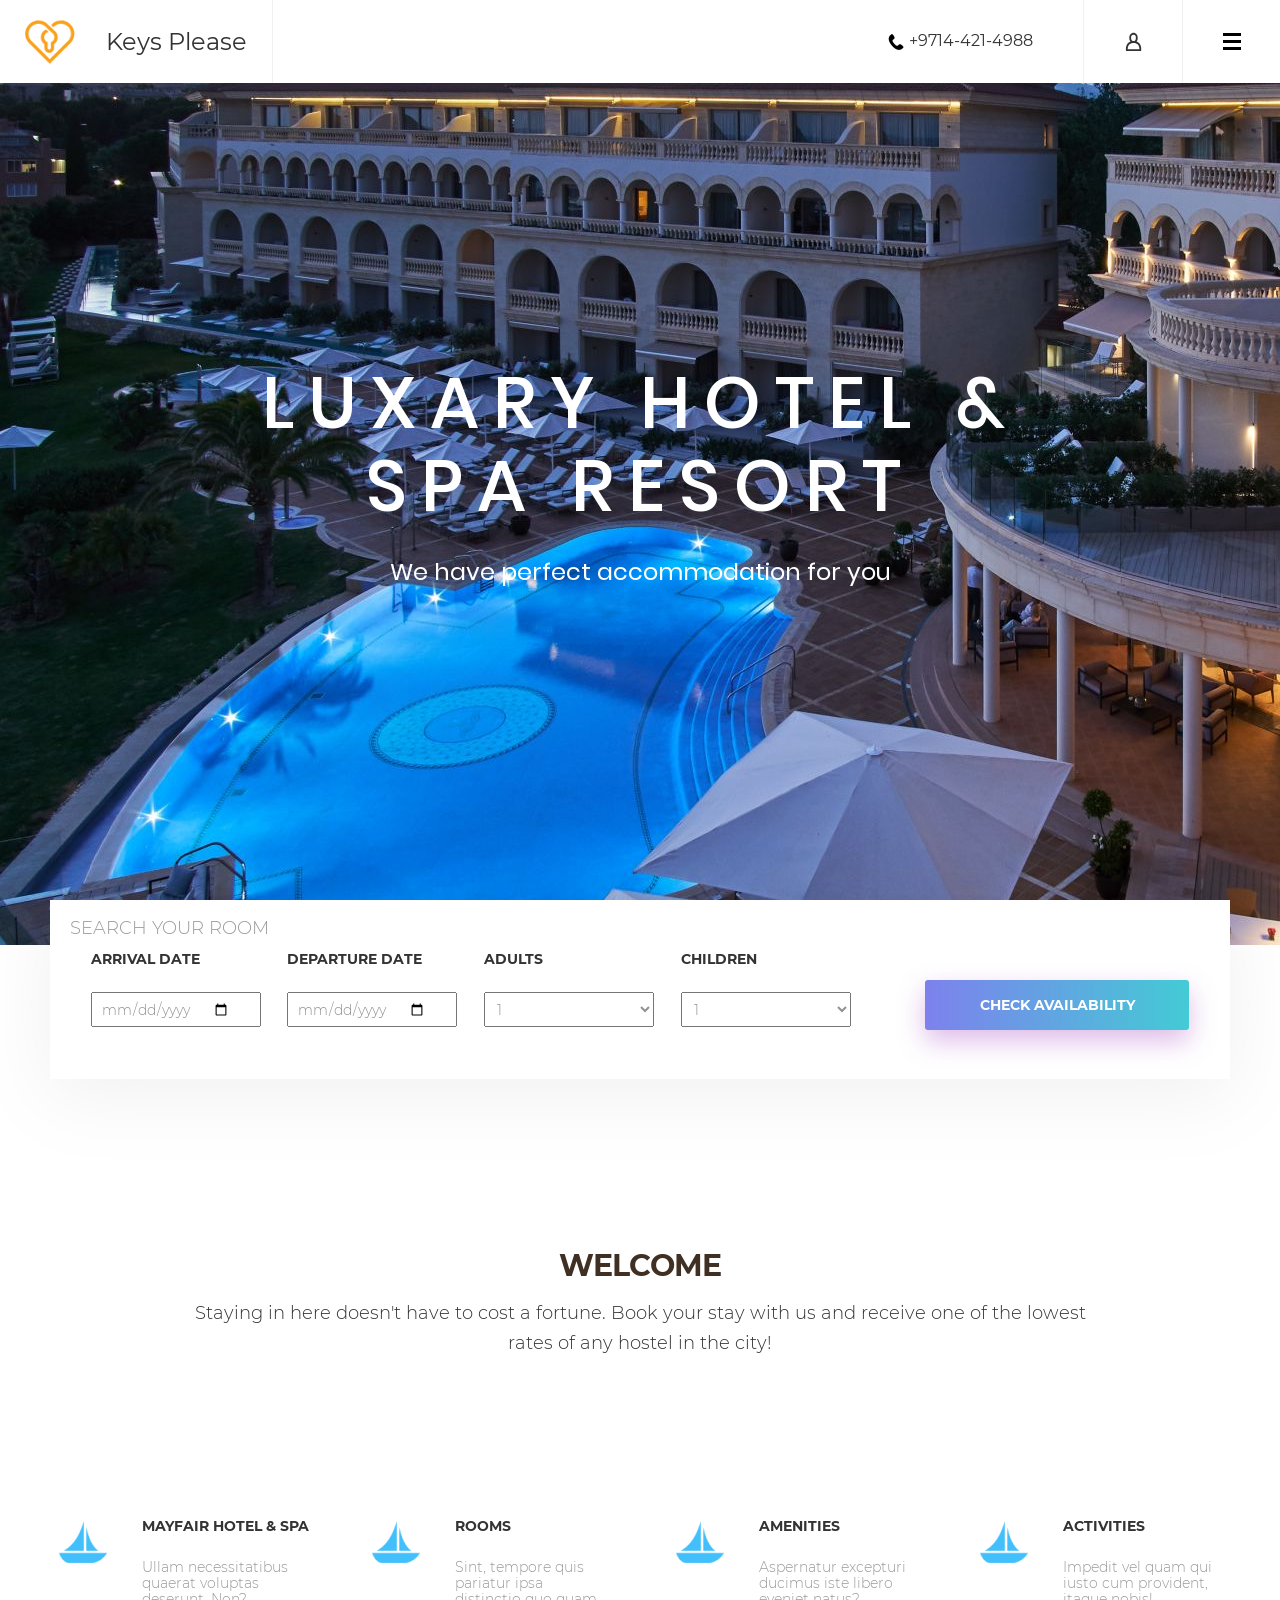
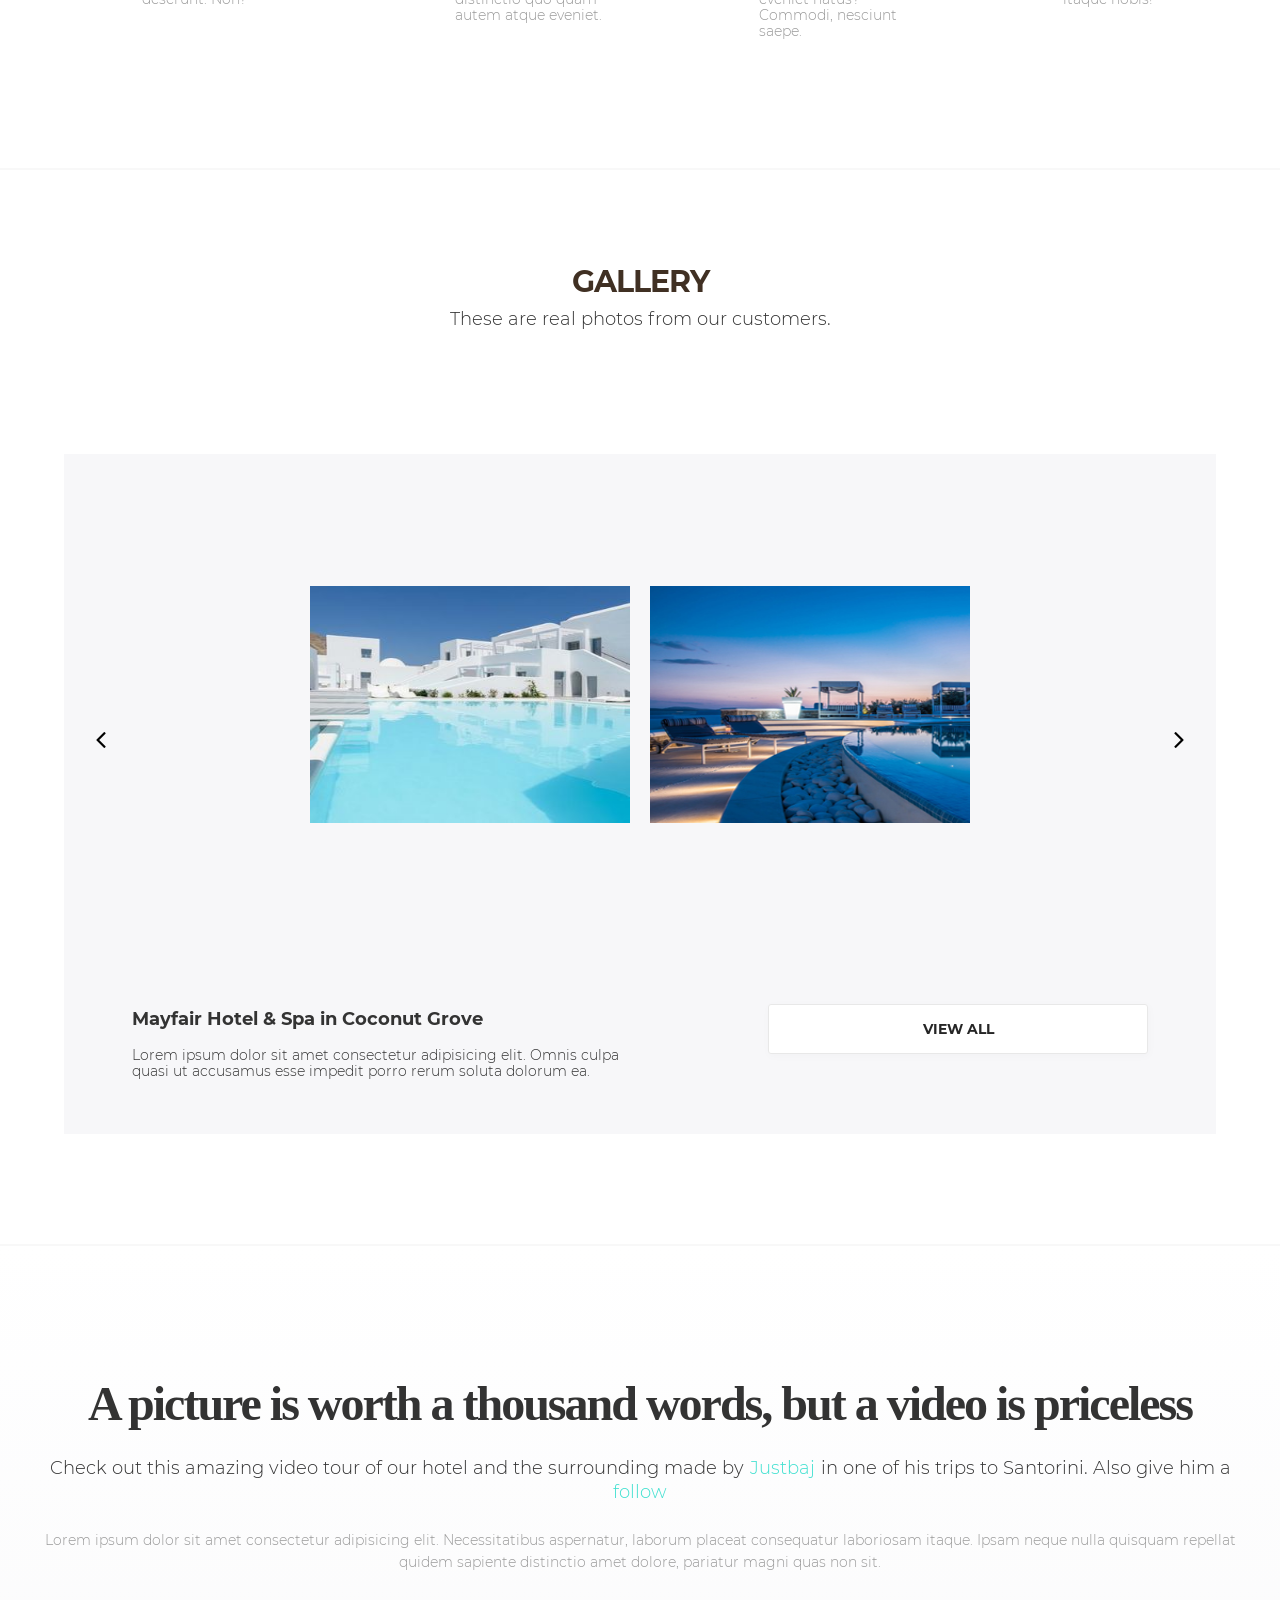
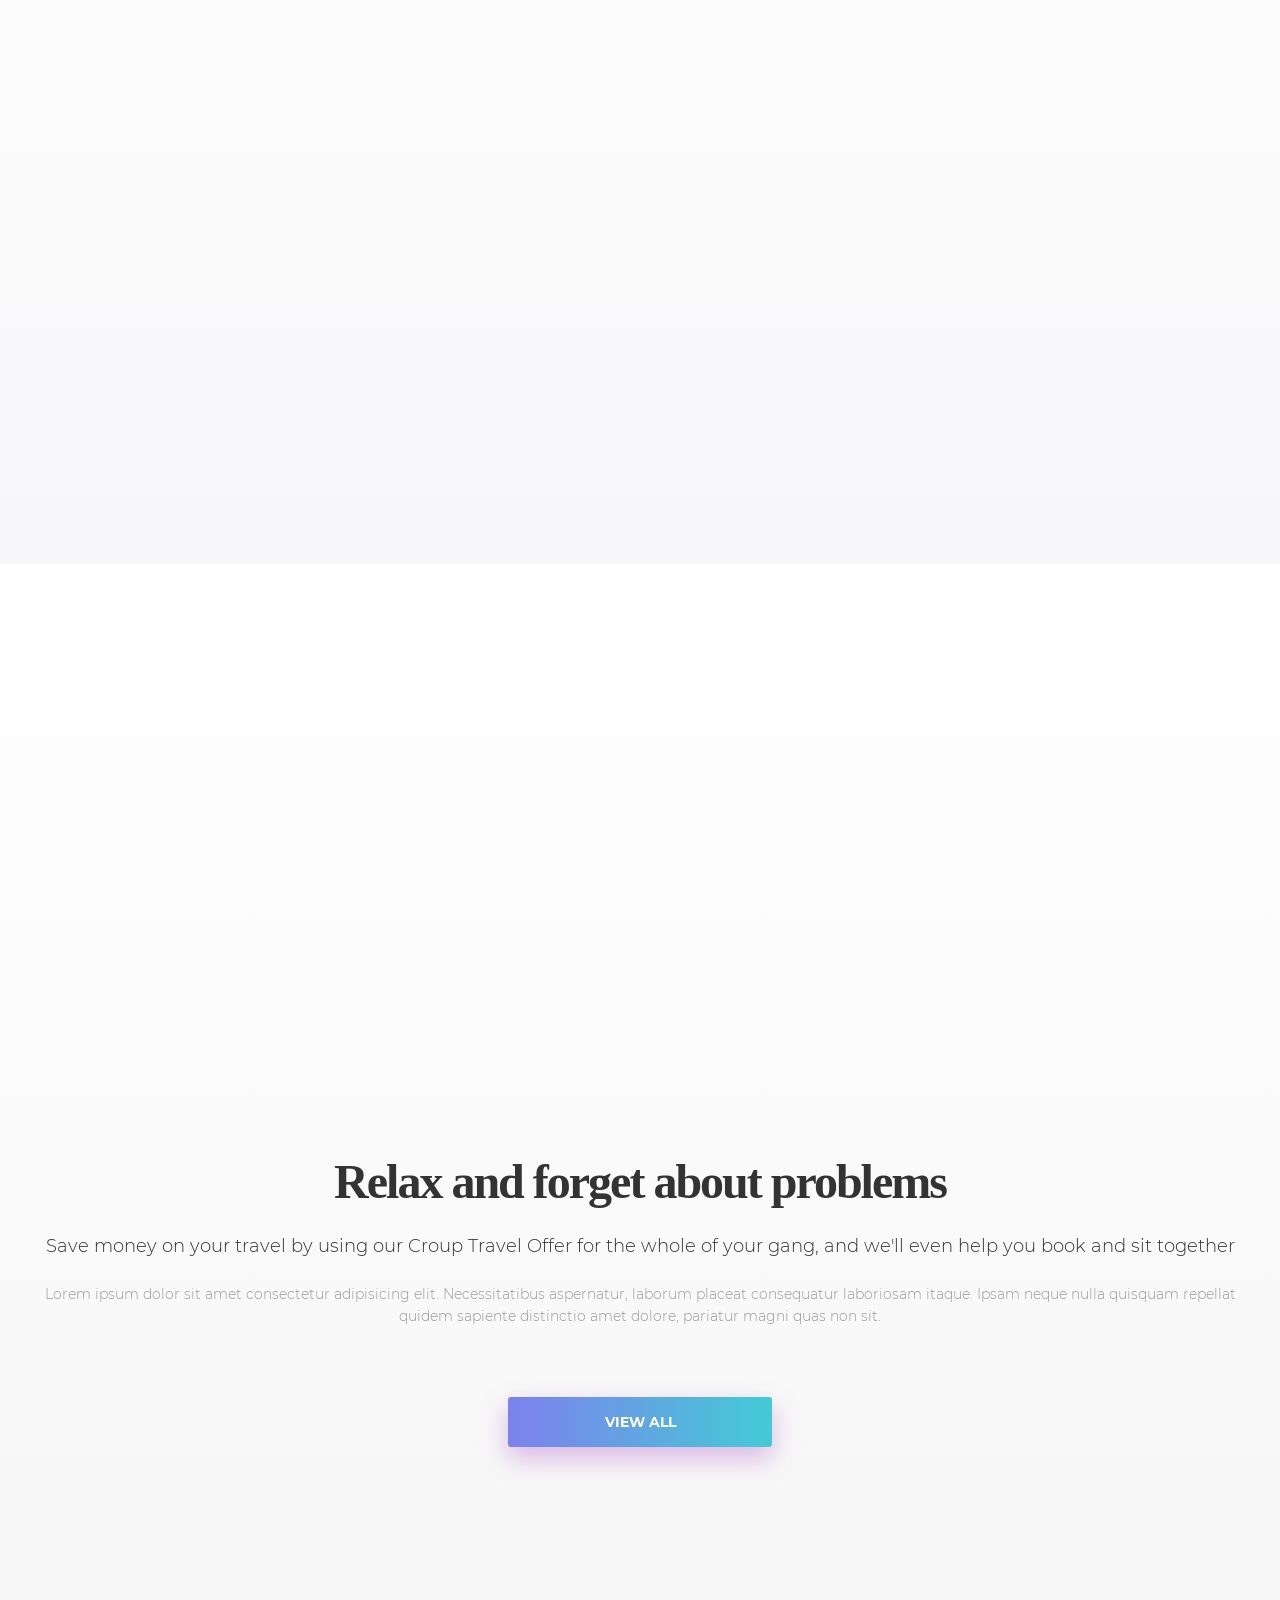
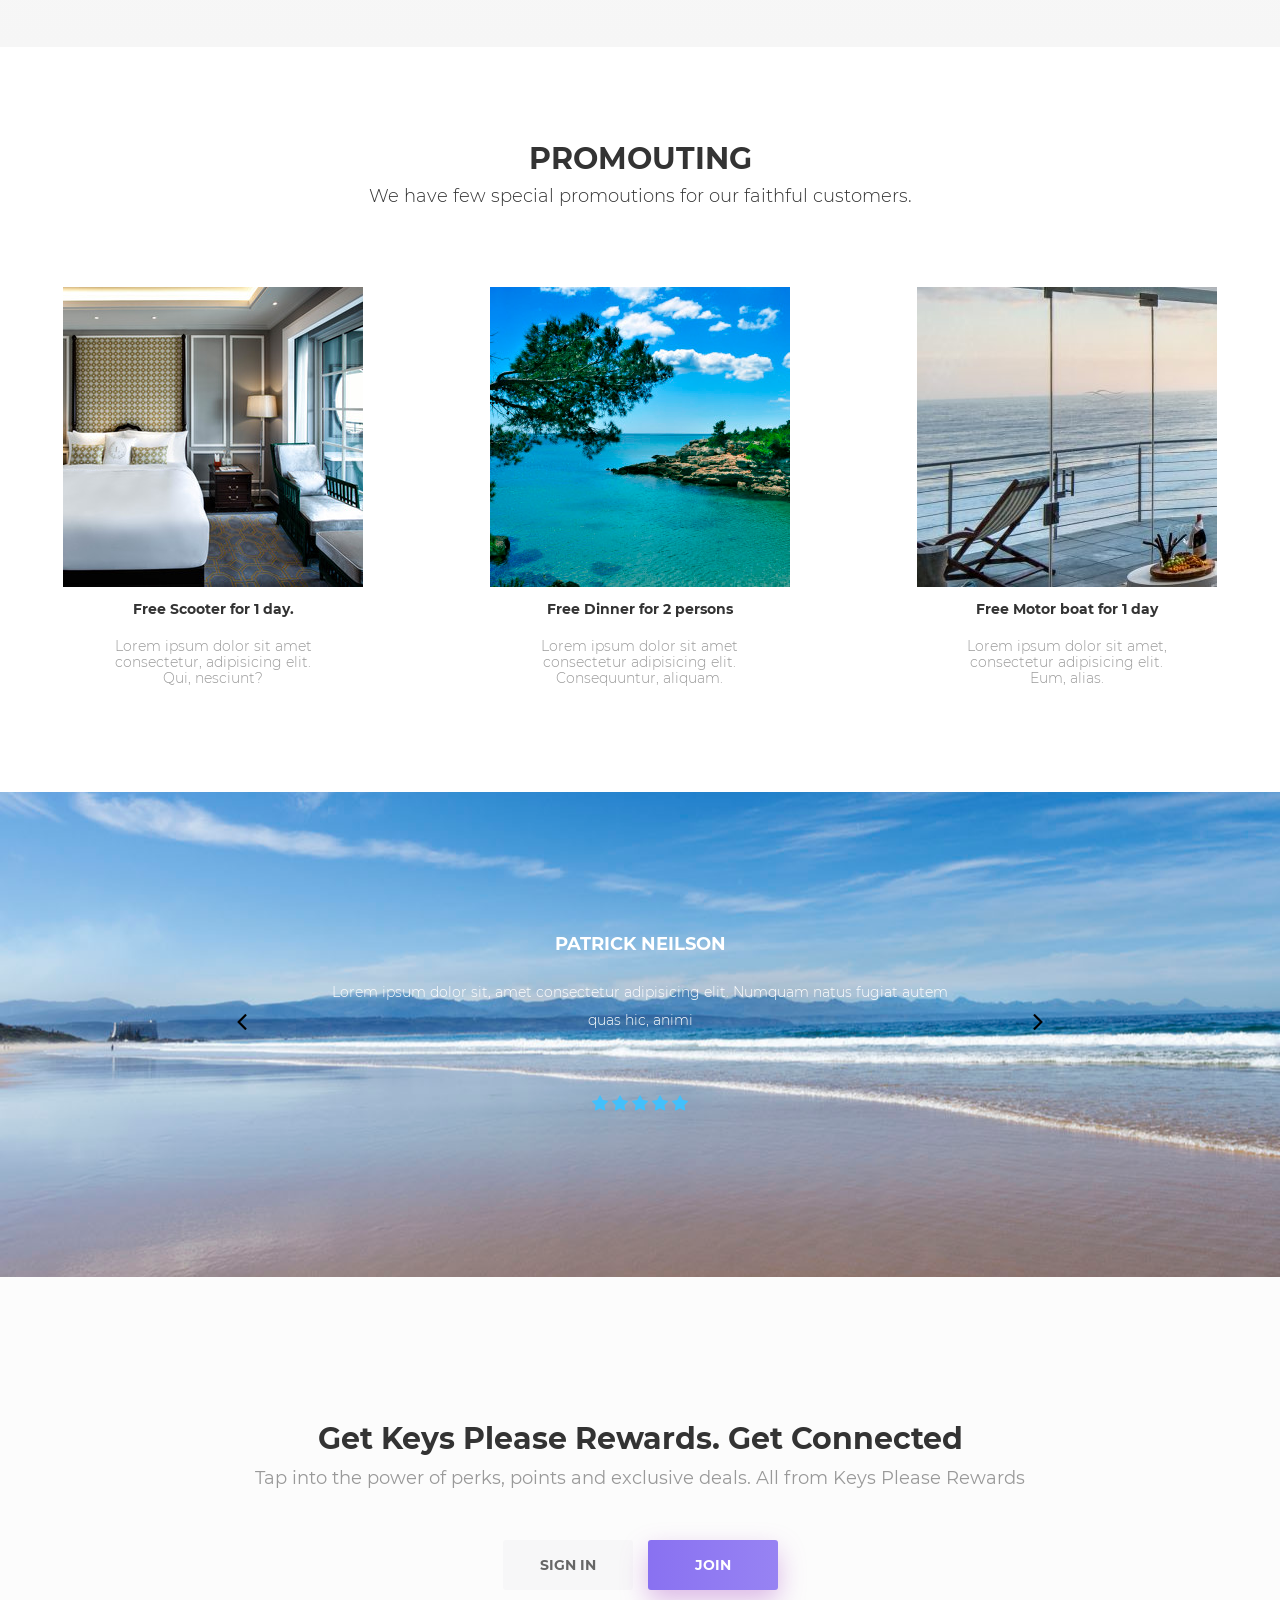
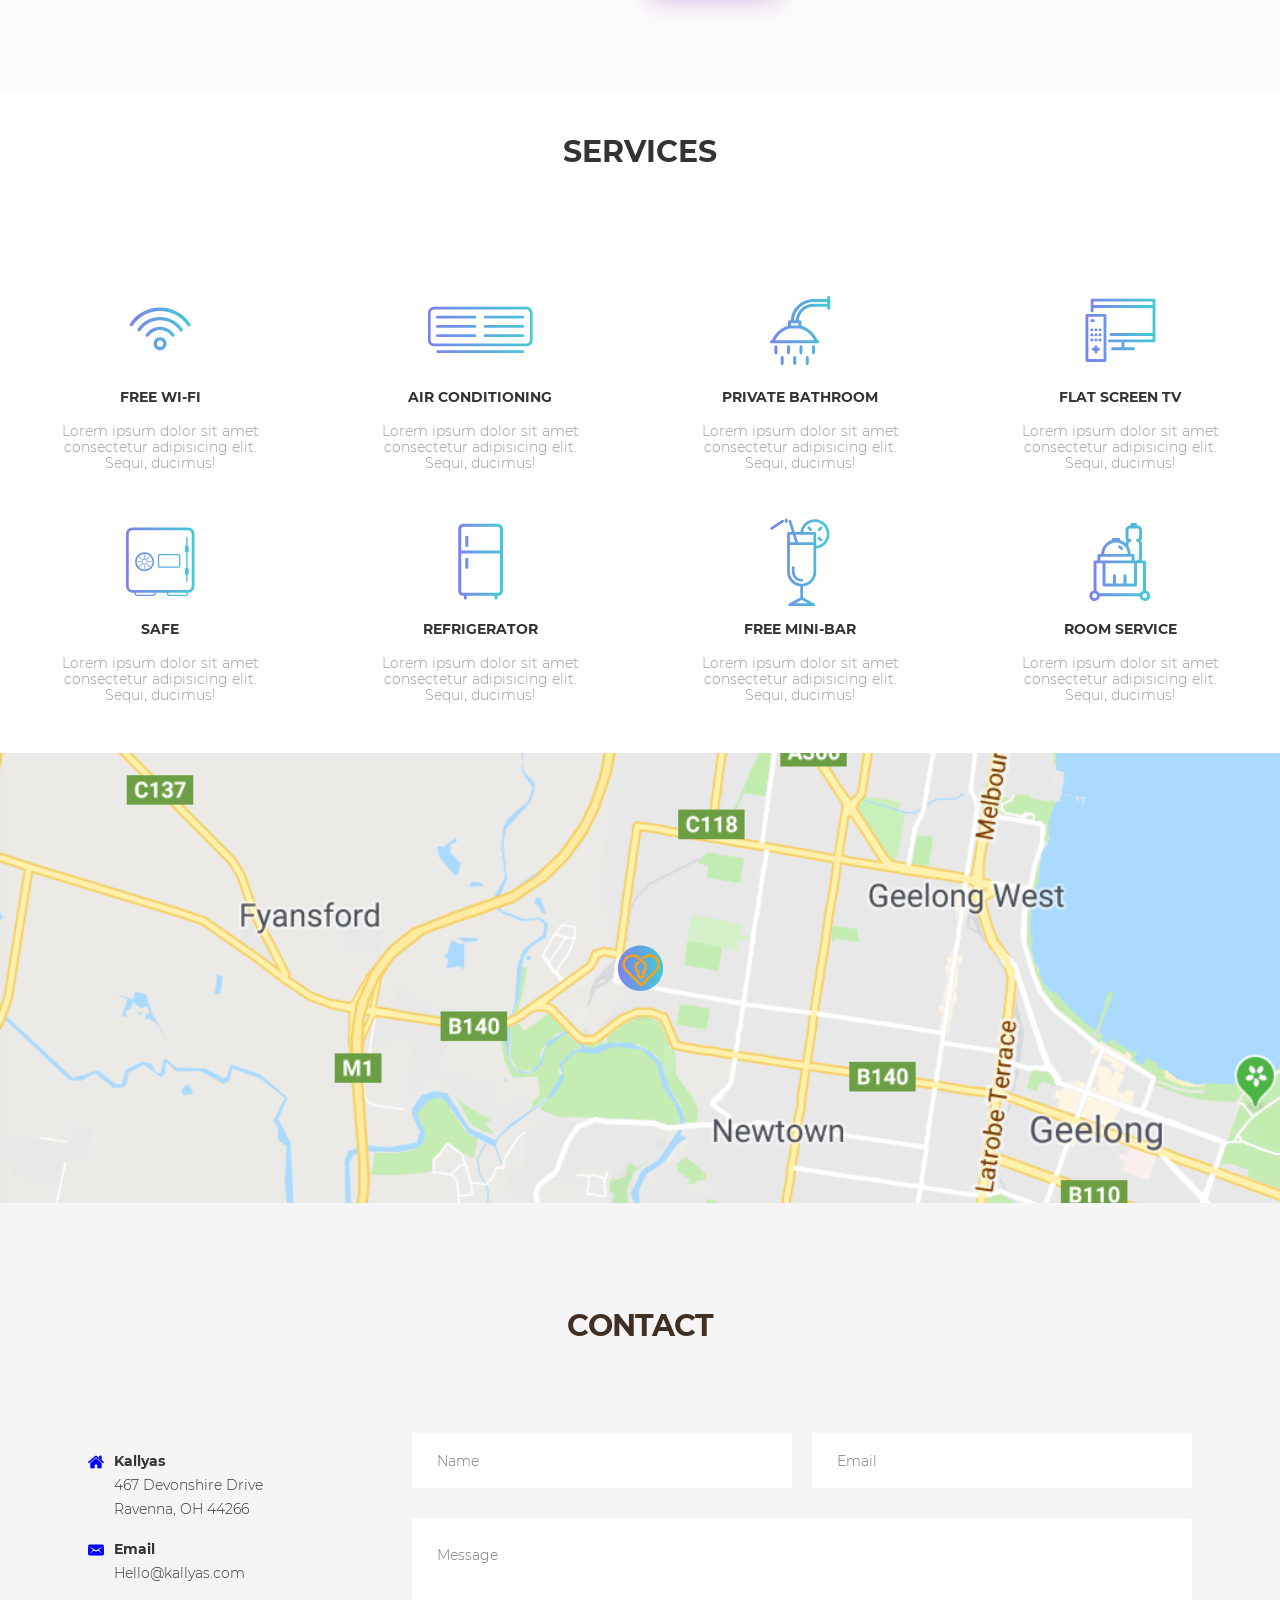
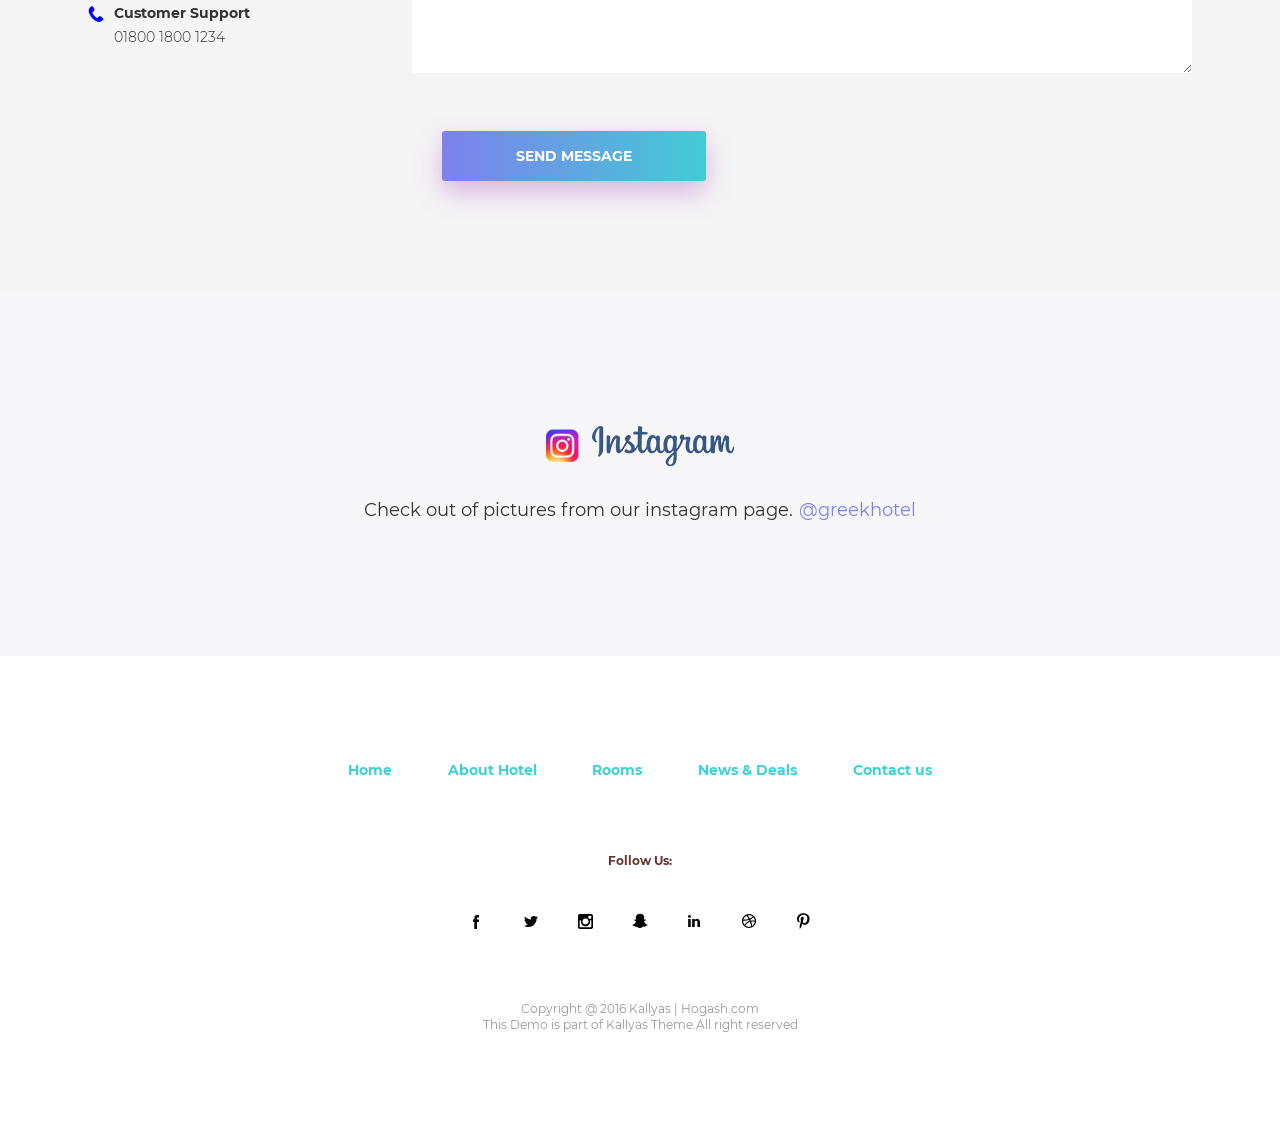
==== index.html @ 42724444 "first commit" ====
<!DOCTYPE html>
<html lang="en">
<head>
    <meta charset="UTF-8">
    <meta name="viewport" content="width=device-width, initial-scale=1.0">
    <meta http-equiv="X-UA-Compatible" content="ie=edge">
    <title>Greek Hotel</title>
    <link rel="stylesheet" href="css/main.css">
    <link rel="shortcut icon" href="img/icons/favicon.ico" type="image/x-icon">
</head>

<body>
    <!-- header -->
    <div class="container"> 
        <header>
            <nav>
                <div class="navbar">
                    <div class="navbar_logo_part">
                        <a href="#"></a>
                        <img src="img/icons/Logo.svg" class="navbar_logo"></img>
                        <div href="#" class="keys_please navbar_flex Montserrat_400">Keys Please</div>
                    </div>
                    <div class="phone_number navbar_flex Montserrat_400">
                        <img src="img/icons/phone-icon-16.png" alt="">
                        +9714-421-4988
                    </div>
                    <div class="user navbar_flex"> <a href="#"></a> </div>
                    <div class="navbar_menu navbar_flex">
                        <a href="#"></a>
                        <div class="menu_elem"></div>
                        <div class="menu_elem"></div>
                        <div class="menu_elem"></div>
                    </div>
                </div>
            </nav>
            <div class="hero">
                <div class="luxary_hotel">LUXARY HOTEL & SPA RESORT</div>
                <div class="perfect_accommodation">We have perfect accommodation for you</div>
            </div>
            <div class="hero_bottom">
                <div class="hero_bottom_header">SEARCH YOUR ROOM</div>
                <div class="hero_bottom_main">
                    <div class="accordions">
                        <div>
                            <span>ARRIVAL DATE</span>
                            <input type="date" id="arrival_date"  name="arrival_date" placeholder="Arrival">
                        </div>
                        <div>
                            <span>DEPARTURE DATE</span>
                            <input type="date" id="departure_date" name="departure_date" placeholder="Departure">
                        </div>
                        <div>
                            <span>ADULTS</span>
                                <select name="Adults" value="" id="adults">
                                    <option value="1">1</option>
                                    <option value="2">2</option>
                                    <option value="3">3</option>
                                    <option value="4">4</option>
                                    <option value="5">5</option>
                               </select>
                        </div>
                        <div>
                            <span>CHILDREN</span>
                               <select name="Children" value="" id="children">
                                    <option value="1">1</option>
                                    <option value="2">2</option>
                                    <option value="3">3</option>
                                    <option value="4">4</option>
                                    <option value="5">5</option>
                               </select>
                        </div>
                    </div>
                    <input type="submit" value="CHECK AVAILABILITY" href="#" class="colored_button hero_botton">
                </div>
            </div>
        </header>
    </div>
    <!-- welcome -->
    <div class="container">
        <section class="welcome">
            <div class="welcome_wrap">
                <div class="welcome_header Montserrat_700 h1">WELCOME</div>
                <div class="welcome_text Montserrat_300 h2">
                    Staying in here doesn't have to cost a fortune. Book your stay with us and
                    receive one of the lowest rates of any hostel in the city!
                </div>
                <div class="welcome_bottom">
                    <div>
                        <img src="img/icons/boat.png" alt="">
                        <div>
                            <span>MAYFAIR HOTEL & SPA</span>
                            <div> Ullam necessitatibus quaerat voluptas deserunt. Non?</div>
                        </div>
                    </div>
                    <div>
                        <img src="img/icons/boat.png" alt="">
                        <div>
                            <span>ROOMS</span>
                            <div> Sint, tempore quis pariatur ipsa distinctio quo quam autem atque eveniet.</div>
                        </div>
                    </div>
                    <div>
                        <img src="img/icons/boat.png" alt="">
                        <div>
                            <span>AMENITIES</span>
                            <div> Aspernatur excepturi ducimus iste libero eveniet natus? Commodi, nesciunt saepe.</div>
                        </div>
                    </div>
                    <div>
                        <img src="img/icons/boat.png" alt="">
                        <div>
                            <span>ACTIVITIES</span>
                            <div> Impedit vel quam qui iusto cum provident, itaque nobis!</div>
                        </div>
                    </div>
                </div>
            </div>
        </section>
    </div>
    <!-- gallery -->
    <div class="container">
        <section class="gallery">
            <div class="gallery_header Montserrat_700 h1">GALLERY</div>
            <div class="gallery_header_text Montserrat_300 h2">These are real photos from our customers.</div>
            <div class="images_slider">
                <div class="images">
                    <div class="images_part">
                        <div class="big_image">
                            <img src="img/images/beach.jpg" alt="">
                        </div>
                        <div class="little_images">
                            <img src="img/images/view1.jpg" alt="">
                            <img src="img/images/view2.jpg" alt="">
                        </div>
                    </div>
                    <div class="images_bottom">
                        <div>
                            <span class="images_text_header Montserrat_700">Mayfair Hotel & Spa in Coconut Grove </span>
                            <div class="images_text Montserrat_300">
                                Lorem ipsum dolor sit amet consectetur adipisicing elit. Omnis culpa quasi ut accusamus
                                esse impedit porro rerum soluta dolorum ea.
                            </div>
                        </div>
                        <a href="#" class="images_button">VIEW ALL</a>
                    </div>
                </div>
                <div class="images">
                    <div class="images_part">
                        <div class="big_image">
                            <img src="img/images/Theodoti-600x600.png" alt="">
                        </div>
                        <div class="little_images">
                            <img src="img/images/view3.jpg" alt="">
                            <img src="img/images/view4.png" alt="">
                        </div>
                    </div>
                    <div class="images_bottom">
                        <div>
                            <span class="images_text_header Montserrat_700">Mayfair Hotel & Spa in Coconut Grove </span>
                            <div class="images_text Montserrat_300">
                                Lorem ipsum dolor sit amet consectetur adipisicing elit. Omnis culpa quasi ut accusamus
                                esse impedit porro rerum soluta dolorum ea.
                            </div>
                        </div>
                        <a href="#" class="images_button">VIEW ALL</a>
                    </div>
                </div>
                <div class="images">
                    <div class="images_part">
                        <div class="big_image">
                            <img src="img/images/Shelly-Beach-view-600x600-1.jpg" alt="">
                        </div>
                        <div class="little_images">
                            <img src="img/images/view5.jpg" alt="">
                            <img src="img/images/view6.jpg" alt="">
                        </div>
                    </div>
                    <div class="images_bottom">
                        <div>
                            <span class="images_text_header Montserrat_700">Mayfair Hotel & Spa in Coconut Grove </span>
                            <div class="images_text Montserrat_300">
                                Lorem ipsum dolor sit amet consectetur adipisicing elit. Omnis culpa quasi ut accusamus
                                esse impedit porro rerum soluta dolorum ea.
                            </div>
                        </div>
                        <a href="#" class="images_button">VIEW ALL</a>
                    </div>
                </div>
            </div>
        </section>
    </div>
    <!-- relax -->
    <div class="container">
        <section class="relax">
            <div>
                <div class="relax_text">
                    <div class="header_of_relax h1">
                        A picture is worth a thousand words, but a video is
                        priceless
                    </div>
                    <div class="green_text_relax Montserrat_300 h2">
                        Check out this amazing video tour of our hotel and the surrounding
                        made by <a href="#" class="justbaj">Justbaj</a> in one of his trips
                        to Santorini. Also give him a <a href="#" class="justbaj">follow</a>
                    </div>
                    <div class="main_text_relax Montserrat_300 h2">Lorem ipsum dolor sit amet consectetur adipisicing elit.
                        Necessitatibus aspernatur, laborum placeat consequatur laboriosam itaque. Ipsam neque nulla
                        quisquam repellat quidem sapiente distinctio amet dolore, pariatur magni quas non sit.</div>
                    <a href="#" class="colored_button button_none">VIEW ALL</a>
                </div>
                <div class="video">
                    <iframe class="iframe_none" width=800 height="506" src="https://www.youtube.com/embed/TT28nq1TsQM" frameborder="0"
                        allow="accelerometer; autoplay; encrypted-media; gyroscope; picture-in-picture"
                        allowfullscreen></iframe>
                </div>
            </div>
            <div>
                <div class="video">
                    <iframe width="800" height="506" src="https://www.youtube.com/embed/TT28nq1TsQM" frameborder="0"
                        allow="accelerometer; autoplay; encrypted-media; gyroscope; picture-in-picture"
                        allowfullscreen></iframe>
                </div>
                <div class="relax_text">
                    <div class="header_of_relax h1">Relax and forget about problems</div>
                    <div class="green_text_relax Montserrat_300 h2">Save money on your travel by using our Croup Travel
                        Offer for the whole of your gang, and we'll even help you book and sit together</div>
                    <div class="main_text_relax Montserrat_300 h2">Lorem ipsum dolor sit amet consectetur adipisicing elit.
                        Necessitatibus aspernatur, laborum placeat consequatur laboriosam itaque. Ipsam neque nulla
                        quisquam repellat quidem sapiente distinctio amet dolore, pariatur magni quas non sit.</div>
                    <a href="#" class="colored_button">VIEW ALL</a>
                </div>
            </div>
        </section>
    </div>
    <!-- promoution -->
    <div class="container">
        <section class="promoution">
            <div class="header_of_promoution  Montserrat_700 h1">PROMOUTING</div>
            <div class="text_promoution Montserrat_300 h2">We have few special promoutions for our faithful customers.
            </div>
            <div class="promoution_images">
                <figure>
                    <img src="img/images/promoutions_img1.jpg" alt="">
                    <figcaption>
                        <span>Free Scooter for 1 day.</span>
                        <div>Lorem ipsum dolor sit amet consectetur, adipisicing elit. Qui, nesciunt?</div>
                    </figcaption>
                </figure>
                <figure>
                    <img src="img/images/promoutions_img2.jpg" alt="">
                    <figcaption>
                        <span>Free Dinner for 2 persons</span>
                        <div>Lorem ipsum dolor sit amet consectetur adipisicing elit. Consequuntur, aliquam.</div>
                    </figcaption>
                </figure>
                <figure>
                    <img src="img/images/promoutions_img3.jpg" alt="">
                    <figcaption>
                        <span>Free Motor boat for 1 day</span>
                        <div>Lorem ipsum dolor sit amet, consectetur adipisicing elit. Eum, alias.</div>
                    </figcaption>
                </figure>
            </div>
        </section>
    </div>
    <!-- patrick -->
    <div class="conteiner">
        <div class="patrick_wrap">
            <div class="slider">
                <div class="patrick">
                    <div class="slide">
                        <div class="patrick_head Montserrat_700 h1">PATRICK NEILSON</div>
                        <div class="patrick_text Montserrat_300 ">Lorem ipsum dolor sit, amet consectetur adipisicing
                            elit. Numquam natus fugiat autem quas hic, animi
                            </div>
                        <div class="stars">
                            <img src="img/icons/Star32.png" alt="">
                            <img src="img/icons/Star32.png" alt="">
                            <img src="img/icons/Star32.png" alt="">
                            <img src="img/icons/Star32.png" alt="">
                            <img src="img/icons/Star32.png" alt="">
                        </div>
                    </div>
                </div>
                <div class="patrick">
                    <div class="slide">
                        <div class="patrick_head Montserrat_700 h1">GUNTER</div>
                        <div class="patrick_text Montserrat_300">Lorem ipsum dolor sit amet, consectetur adipisicing
                            elit. Ducimus numquam esse pariatur minus nihil atque. Nam aperiam eligendi unde
                            perspiciatis. </div>
                        <div class="stars">
                            <img src="img/icons/Star32.png" alt="">
                            <img src="img/icons/Star32.png" alt="">
                            <img src="img/icons/Star32.png" alt="">
                            <img src="img/icons/Star32.png" alt="">
                            <img src="img/icons/Star32.png" alt="">
                        </div>
                    </div>
                </div>
                <div class="patrick">
                    <div class="slide">
                        <div class="patrick_head Montserrat_700 h1">NEILSON</div>
                        <div class="patrick_text Montserrat_300"> Adipisicing elit. Ducimus numquam esse pariatur minus
                            nihil atque. Nam aperiam eligendi unde perspiciatis. </div>
                        <div class="stars">
                            <img src="img/icons/Star32.png" alt="">
                            <img src="img/icons/Star32.png" alt="">
                            <img src="img/icons/Star32.png" alt="">
                            <img src="img/icons/Star32.png" alt="">
                            <img src="img/icons/Star32.png" alt="">
                        </div>
                    </div>
                </div>
            </div>
        </div>
    </div>
    <!-- get_keys -->
    <div class="container">
        <section class="get_keys">
            <div class="get_keys_head Montserrat_700 h1">Get Keys Please Rewards. Get Connected</div>
            <div class="get_keys_text Montserrat_400 h2">
                Tap into the power of perks, points and exclusive deals.
                All from Keys Please Rewards
            </div>
            <div class="get_keys_buttons Montserrat_700">
                <a href="#" class="sign_in">SIGN IN</a>
                <a href="#" class="join">JOIN</a>
            </div>
        </section>
    </div>
    <!-- services -->
    <div class="container">
        <section class="services">
            <div class="services_header Montserrat_700 h1">SERVICES</div>
            <div class="services_images">
                <figure>
                    <div><img src="img/icons/wifi.svg" alt=""></div>
                    <figcaption class="srvices_img ">
                        <span class="services_span ">FREE WI-FI</span>
                        <div class="figcaption_div">Lorem ipsum dolor sit amet consectetur adipisicing elit. Sequi,
                            ducimus!</div>
                    </figcaption>
                </figure>
                <figure>
                    <div><img src="img/icons/air.svg" alt=""></div>
                    <figcaption class="srvices_img ">
                        <span class="services_span ">AIR CONDITIONING</span>
                        <div class="figcaption_div">Lorem ipsum dolor sit amet consectetur adipisicing elit. Sequi,
                            ducimus!</div>
                    </figcaption>
                </figure>
                <figure>
                    <div><img src="img/icons/bathroom.svg" alt=""></div>
                    <figcaption class="srvices_img ">
                        <span class="services_span ">PRIVATE BATHROOM</span>
                        <div class="figcaption_div">Lorem ipsum dolor sit amet consectetur adipisicing elit. Sequi,
                            ducimus!</div>
                    </figcaption>
                </figure>
                <figure>
                    <div><img src="img/icons/flat-screen.svg" alt=""></div>
                    <figcaption class="srvices_img ">
                        <span class="services_span ">FLAT SCREEN TV</span>
                        <div class="figcaption_div">Lorem ipsum dolor sit amet consectetur adipisicing elit. Sequi,
                            ducimus!</div>
                    </figcaption>
                </figure>
                <figure>
                    <div><img src="img/icons/safe.svg" alt=""></div>
                    <figcaption class="srvices_img">
                        <span class="services_span">SAFE</span>
                        <div class="figcaption_div">Lorem ipsum dolor sit amet consectetur adipisicing elit. Sequi,
                            ducimus!</div>
                    </figcaption>
                </figure>
                <figure>
                    <div><img src="img/icons/refrigerator.svg" alt=""></div>
                    <figcaption class="srvices_img">
                        <span class="services_span">REFRIGERATOR</span>
                        <div class="figcaption_div">Lorem ipsum dolor sit amet consectetur adipisicing elit. Sequi,
                            ducimus!</div>
                    </figcaption>
                </figure>
                <figure>
                    <div><img src="img/icons/mini-bar.svg" alt=""></div>
                    <figcaption class="srvices_img">
                        <span class="services_span">FREE MINI-BAR</span>
                        <div class="figcaption_div">Lorem ipsum dolor sit amet consectetur adipisicing elit. Sequi,
                            ducimus!</div>
                    </figcaption>
                </figure>
                <figure>
                    <div><img src="img/icons/services.svg" alt=""></div>
                    <figcaption class="srvices_img">
                        <span class="services_span">ROOM SERVICE</span>
                        <div class="figcaption_div">Lorem ipsum dolor sit amet consectetur adipisicing elit. Sequi,
                            ducimus!</div>
                    </figcaption>
                </figure>
            </div>
        </section>
    </div>
    <!-- map -->
    <div class="container">
        <section class="map">
            <img src="img/icons/map_icon.svg" alt="">
        </section>
    </div>
    <!-- contact -->
    <div class="container">
        <section class="contact">
            <div class="contact_header Montserrat_700 h1">CONTACT</div>
            <div class="contact_main">
                <div class="contact_text Montserrat_300">
                    <div>
                        <img src="img/icons/house-16.png" alt="">
                        <div>
                            <div><span> Kallyas</span></div>
                            <div>467 Devonshire Drive</div>
                            <div>Ravenna, OH 44266</div>
                        </div>
                    </div>
                    <div>
                        <img src="img/icons/message-16.png" alt="">
                        <div>
                            <div><span>Email</span></div>
                            <div>Hello@kallyas.com</div>
                        </div>
                    </div>
                    <div>
                        <img src="img/icons/phone-icon-2-16.png" alt="">
                        <div>
                            <div><span>Customer Support</span></div>
                            <div>01800 1800 1234</div>
                        </div>
                    </div>
                </div>
                <div class="form">
                    <form action="#">
                        <div>
                            <input type="text" class="name" placeholder="Name">
                            <input type="text" class="email" placeholder="Email">
                        </div>
                        <textarea id="message" placeholder="Message"></textarea>
                        <input type="submit" value="SEND MESSAGE" class="send_message colored_button">
                    </form>
                </div>
            </div>
        </section>
    </div>
    <!-- insta -->
    <div class="container">
        <section class="insta">
            <div class="head_of_insta">
                <div class="insta_logo_elems">
                    <div class="insta_logo"></div>
                    <div class="instagram">
                        <img src="img/icons/insta_logo.svg" alt="">
                        <img src="img/icons/insta_text.png" alt="">
                    </div>
                </div>
                <div class="insta_head_text Montserrat_400">Check out of pictures from our instagram page. <a href="#">
                        @greekhotel</a></div>
            </div>
        </section>
    </div>
    <!-- footer -->
    <div class="container">
        <footer>
            <div class="footer_navbar">
                <nav>
                    <a href="#" class="bottom_links">Home</a>
                    <a href="#" class="bottom_links">About Hotel</a>
                    <a href="#" class="bottom_links">Rooms</a>
                    <a href="#" class="bottom_links">News & Deals</a>
                    <a href="#" class="bottom_links">Contact us</a>
                </nav>
            </div>
            <div class="follow_us Montserrat_700">Follow Us:</div>
            <div class="footer_icons">
                <a href="#"><img src="img/icons/facebook.svg" alt=""></a>
                <a href="#"><img src="img/icons/twitter.svg" alt=""></a>
                <a href="#"><img src="img/icons/instagram.svg" alt=""></a>
                <a href="#"><img src="img/icons/snapchat.svg" alt=""></a>
                <a href="#"><img src="img/icons/invision.svg" alt=""></a>
                <a href="#"><img src="img/icons/dribbble.svg" alt=""></a>
                <a href="#"><img src="img/icons/pinterest.svg" alt=""></a>
            </div>
            <div class="footer_text Montserrat_400">
                Copyright @ 2016 Kallyas | Hogash.com
                <div>This Demo is part of Kallyas Theme.All right reserved</div>
            </div>
        </footer>
    </div>
    <!-- scripts ----------------------------------------------------------------------------------->
    <script type="text/javascript" src="libs/jquery-1.11.0.min.js"></script>
    <!-- SlickSlider -->
    <link rel="stylesheet" href="slick/slick.css">
    <link rel="stylesheet" href="slick/slick-theme.css">
    <script type="text/javascript" src="slick/slick.min.js"></script>
    <!-- sliders -->
    <script type="text/javascript" src="js/sliders.js"></script>

</body>

</html>
---- css/main.css ----
@import "normalze.css";
@import "grid.css";
@import "style.css";
@import "blocks/navbar.css";
@import "blocks/hero.css";
@import "blocks/welcome.css";
@import "blocks/galery.css";
@import "blocks/relax.css";
@import "blocks/insta.css";
@import "blocks/get_keys.css";
@import "blocks/services.css";
@import "blocks/amentities.css";
@import "blocks/map.css";
@import "blocks/contact.css";
@import "blocks/footer.css";
@import "blocks/patrick.css";
@import "blocks/promoution.css";
@import "../fonts/stylesheet.css";
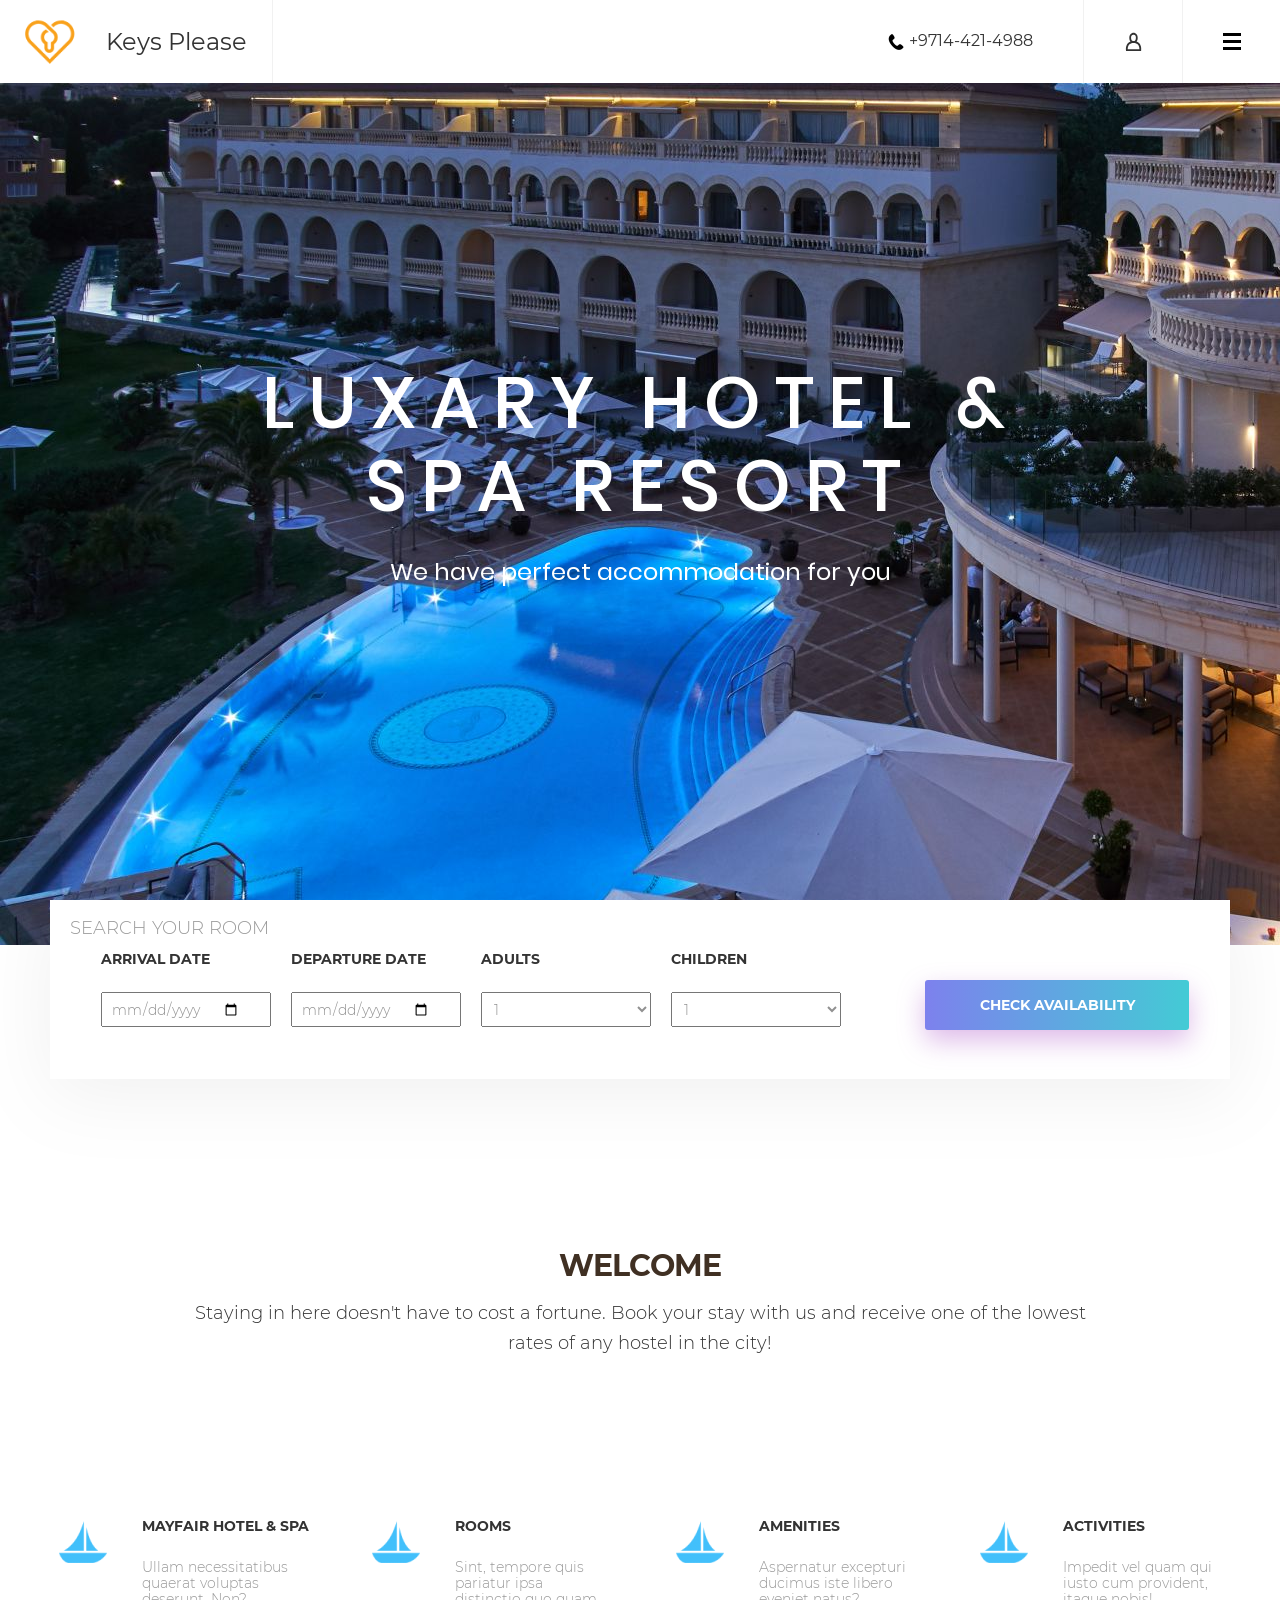
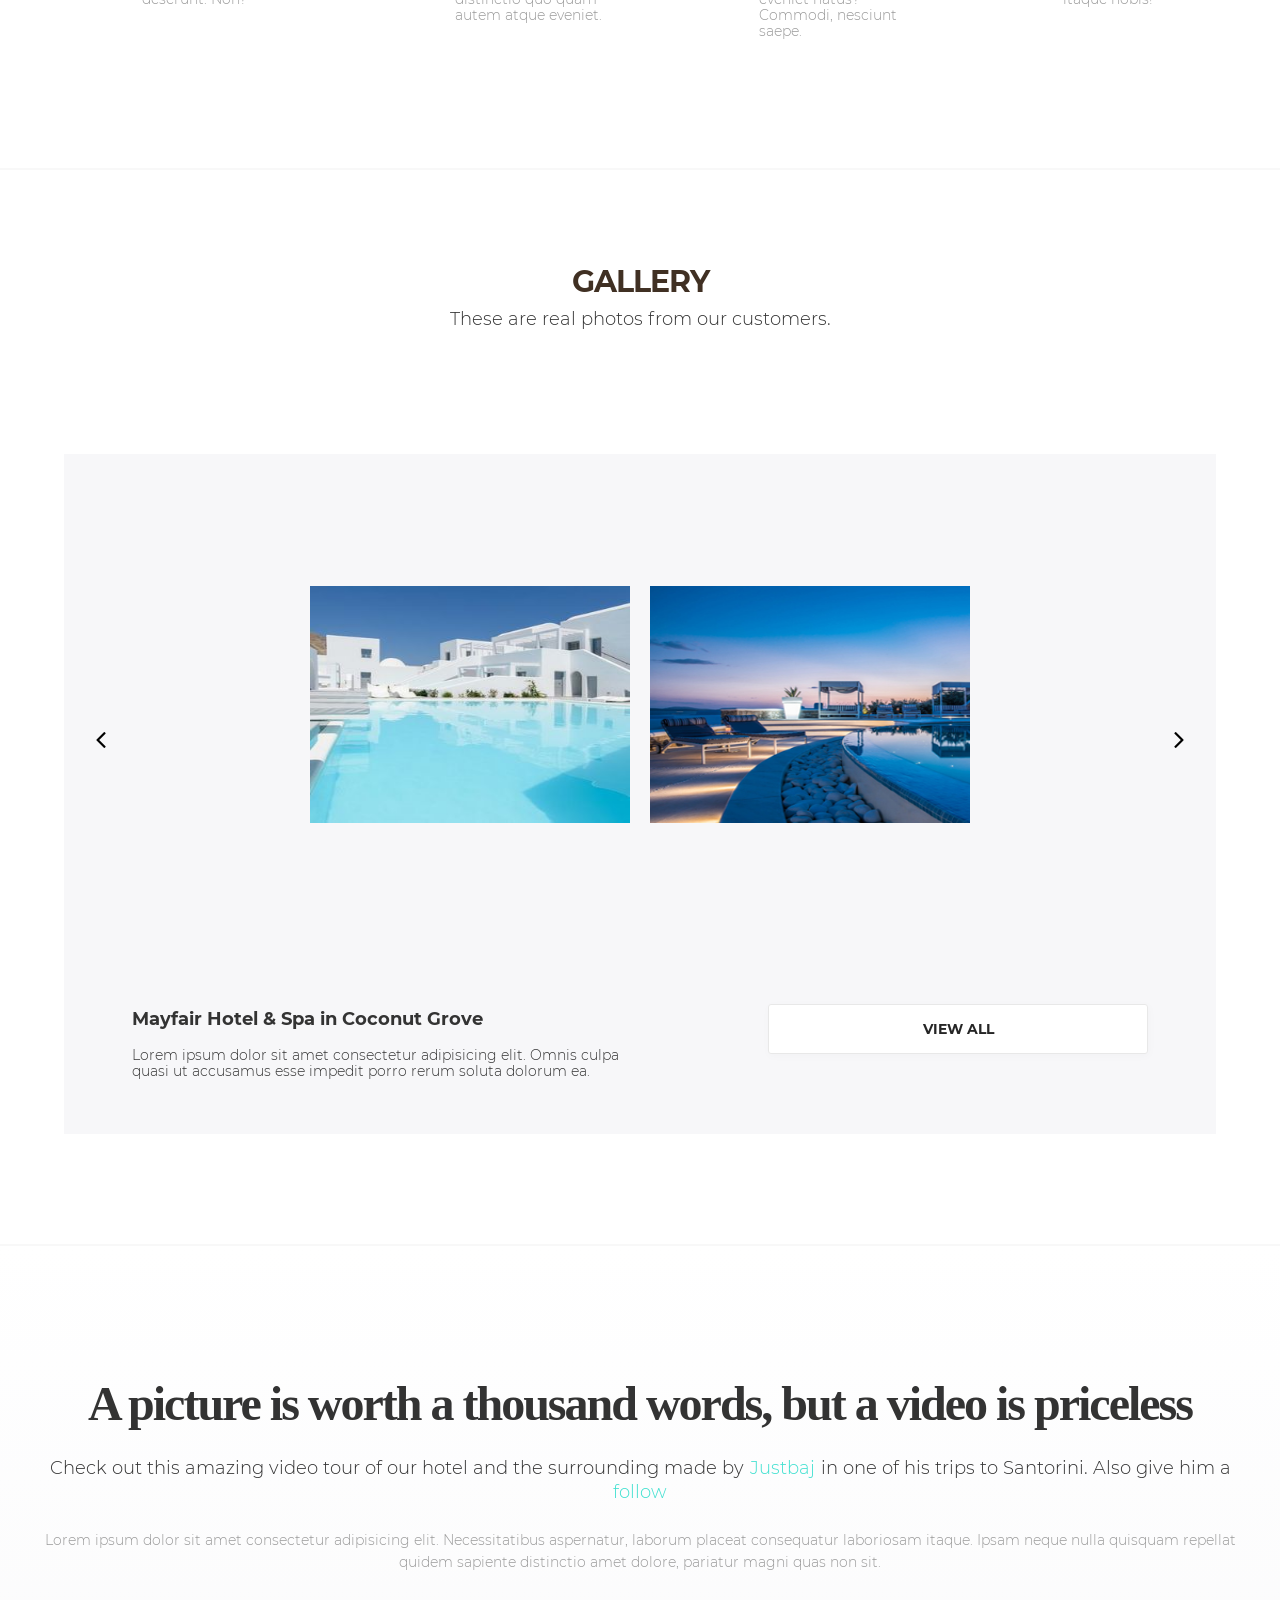
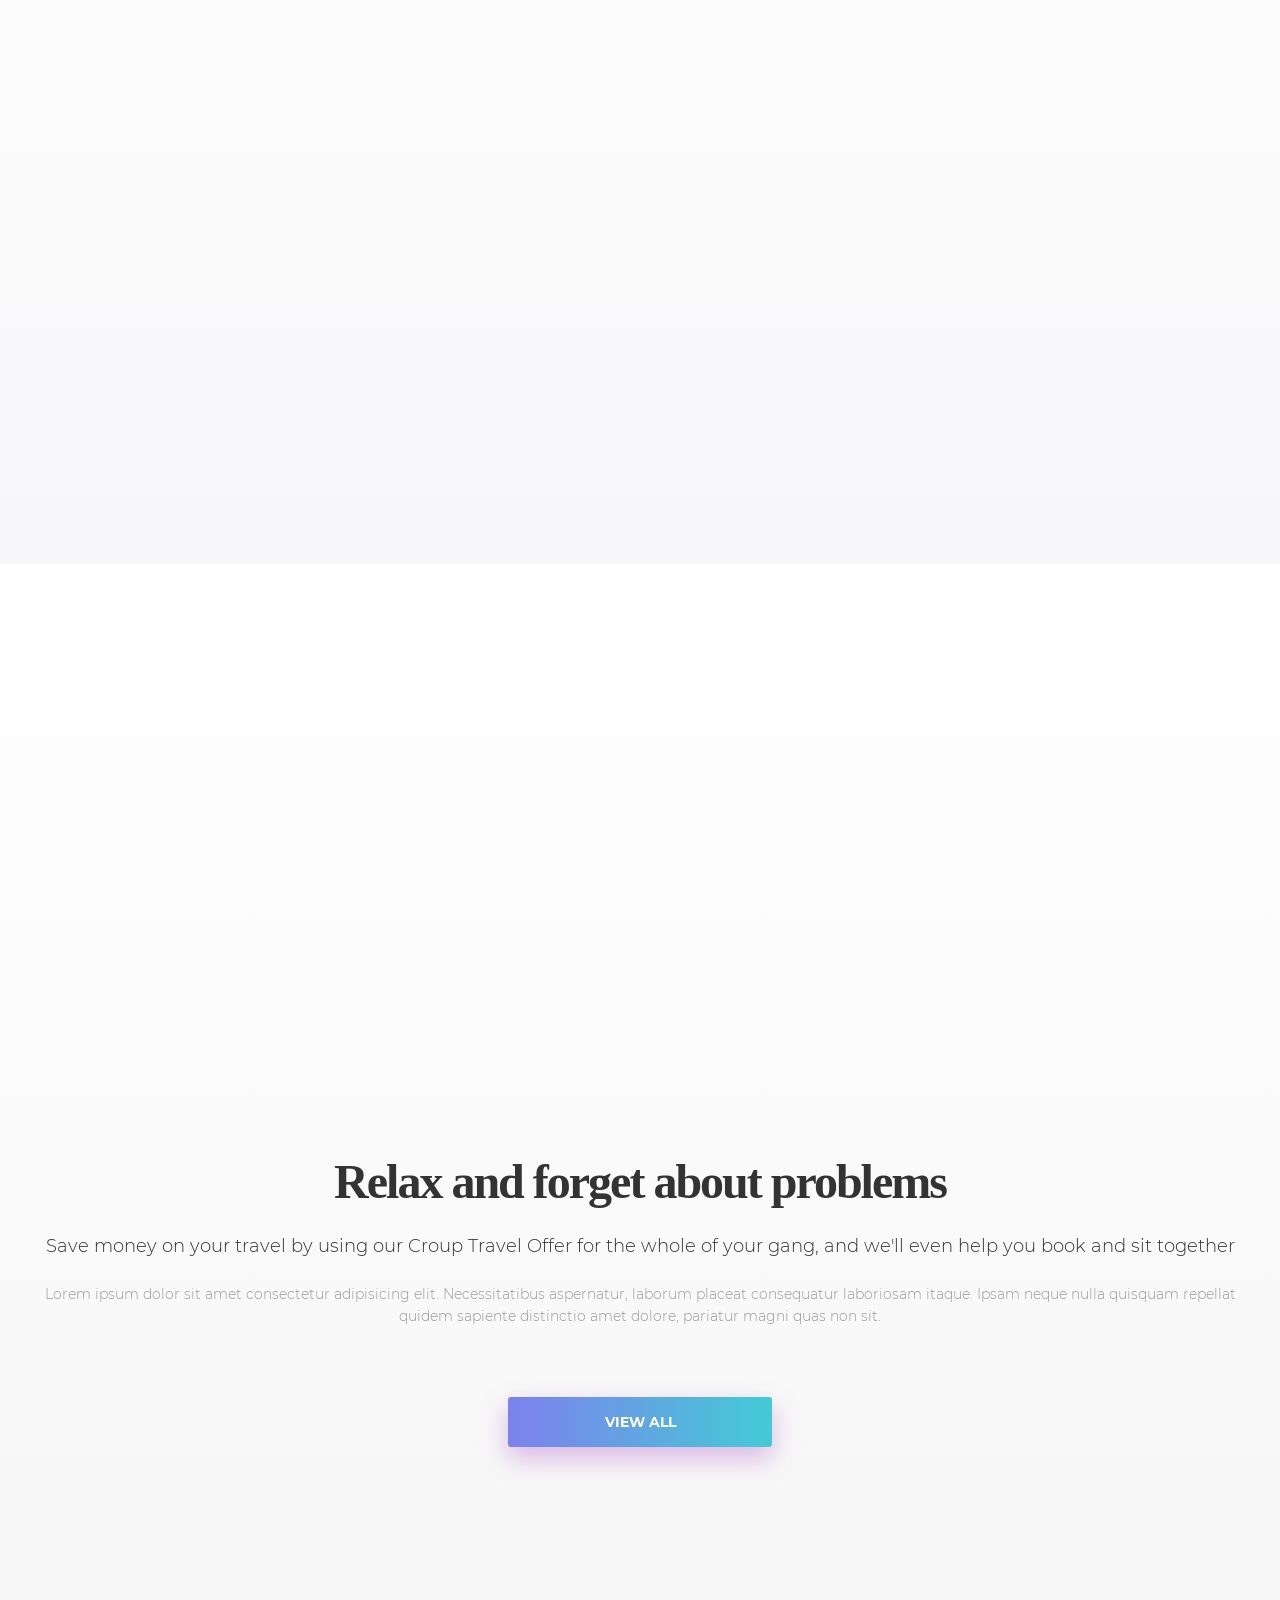
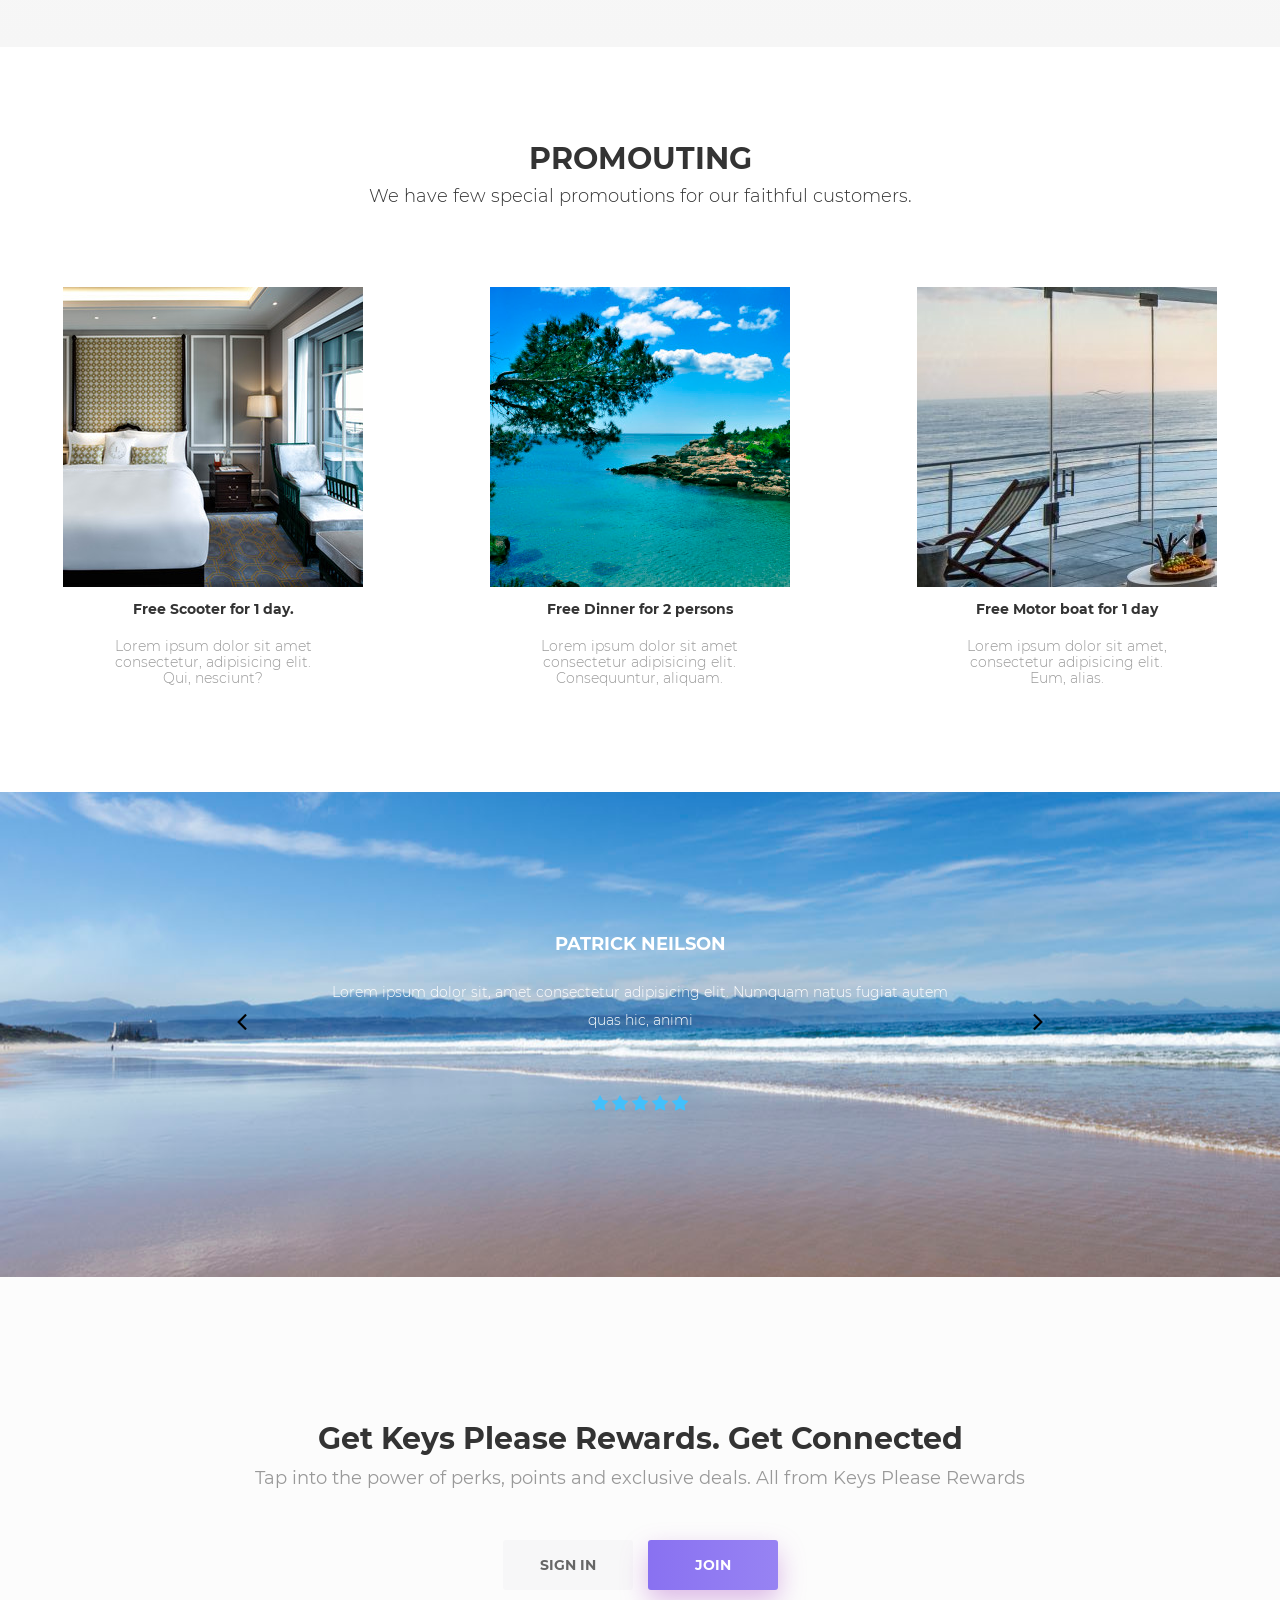
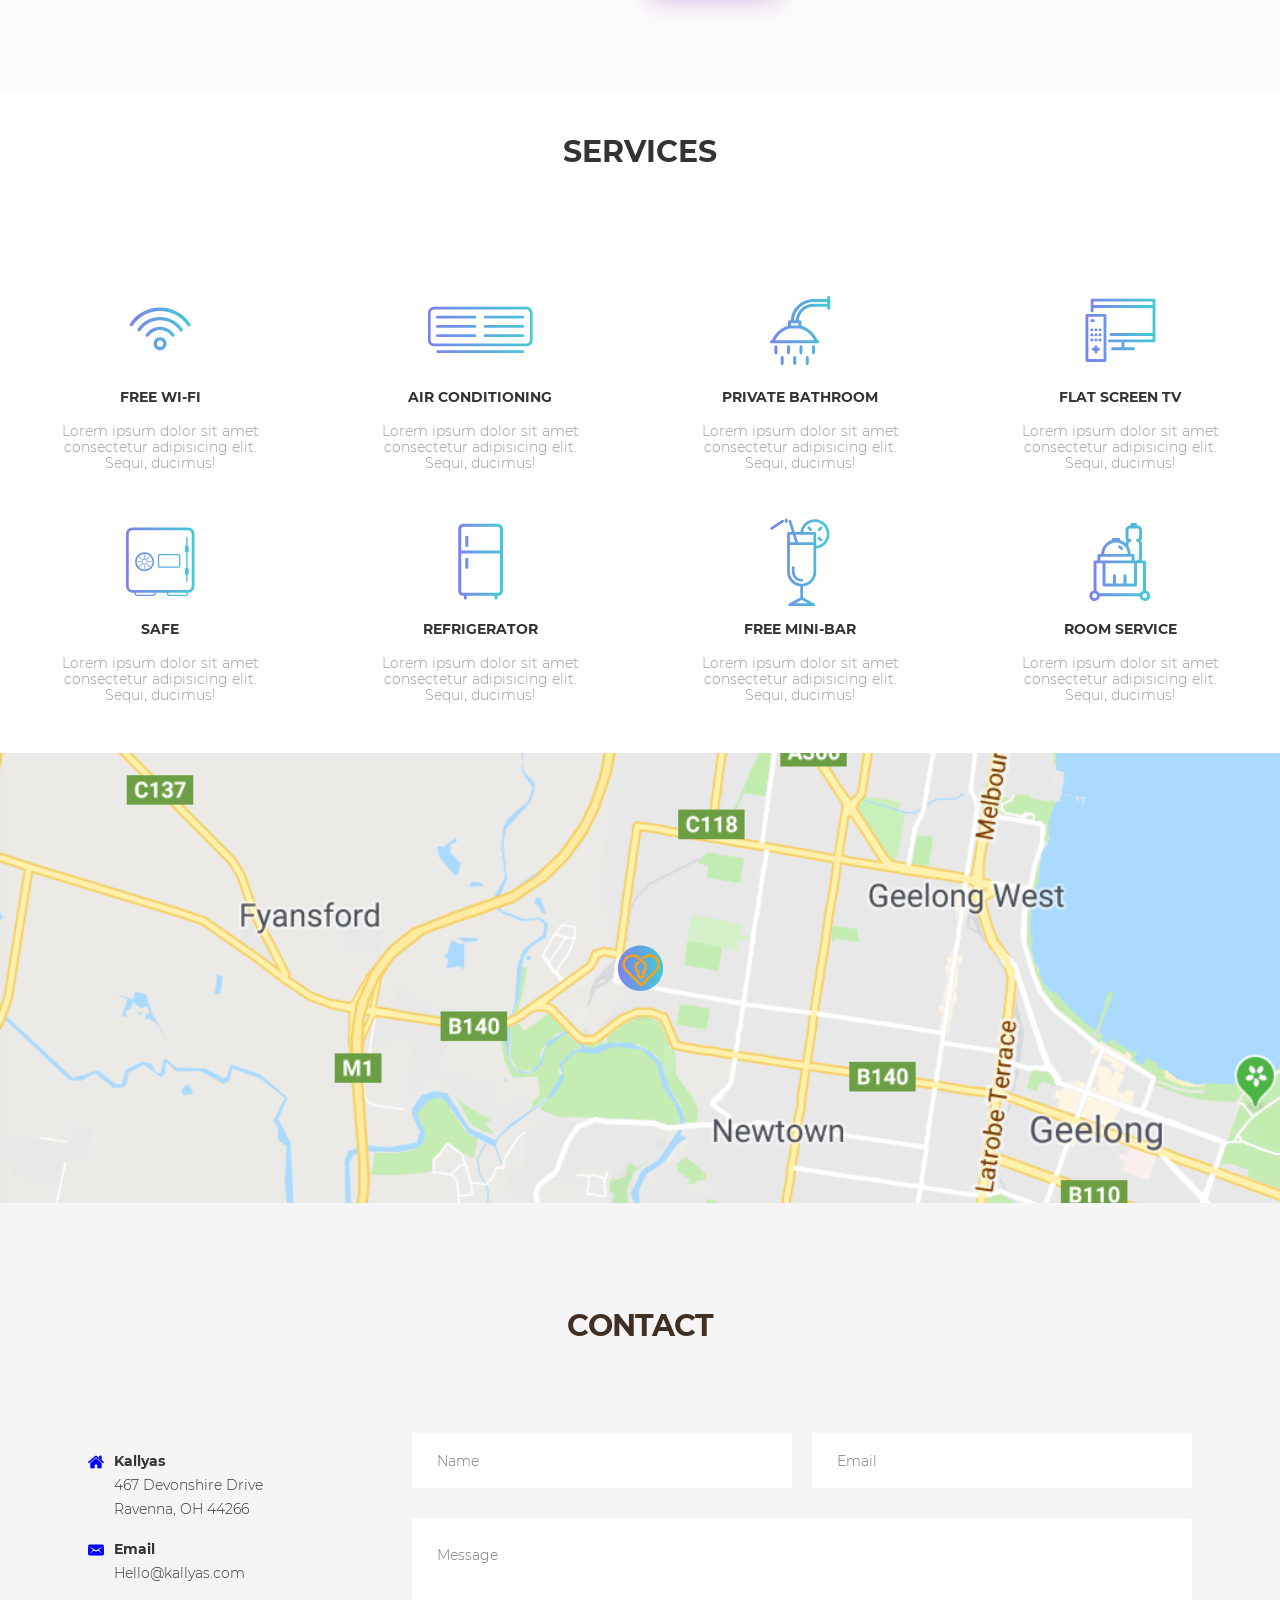
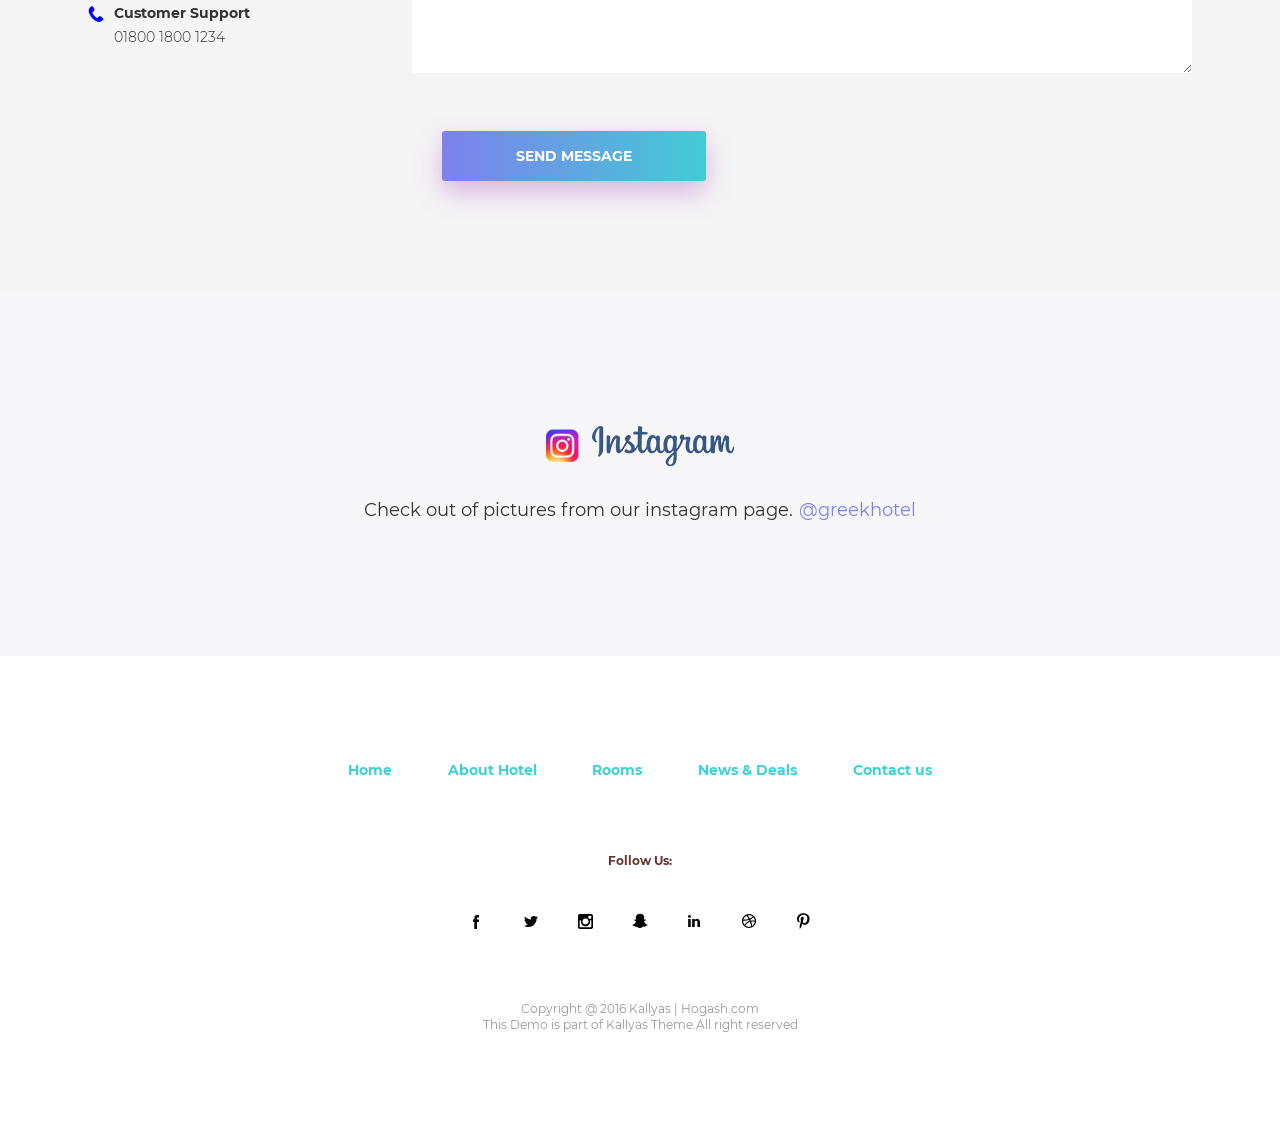
==== commit c3c2b2ea: "fix" ====
--- a/index.html
+++ b/index.html
@@ -51,7 +51,7 @@
                         </div>
                         <div>
                             <span>ADULTS</span>
-                                <select name="Adults" value="" id="adults">
+                               <select name="Adults"  id="adults">
                                     <option value="1">1</option>
                                     <option value="2">2</option>
                                     <option value="3">3</option>
@@ -61,7 +61,7 @@
                         </div>
                         <div>
                             <span>CHILDREN</span>
-                               <select name="Children" value="" id="children">
+                               <select name="Children"  id="children">
                                     <option value="1">1</option>
                                     <option value="2">2</option>
                                     <option value="3">3</option>
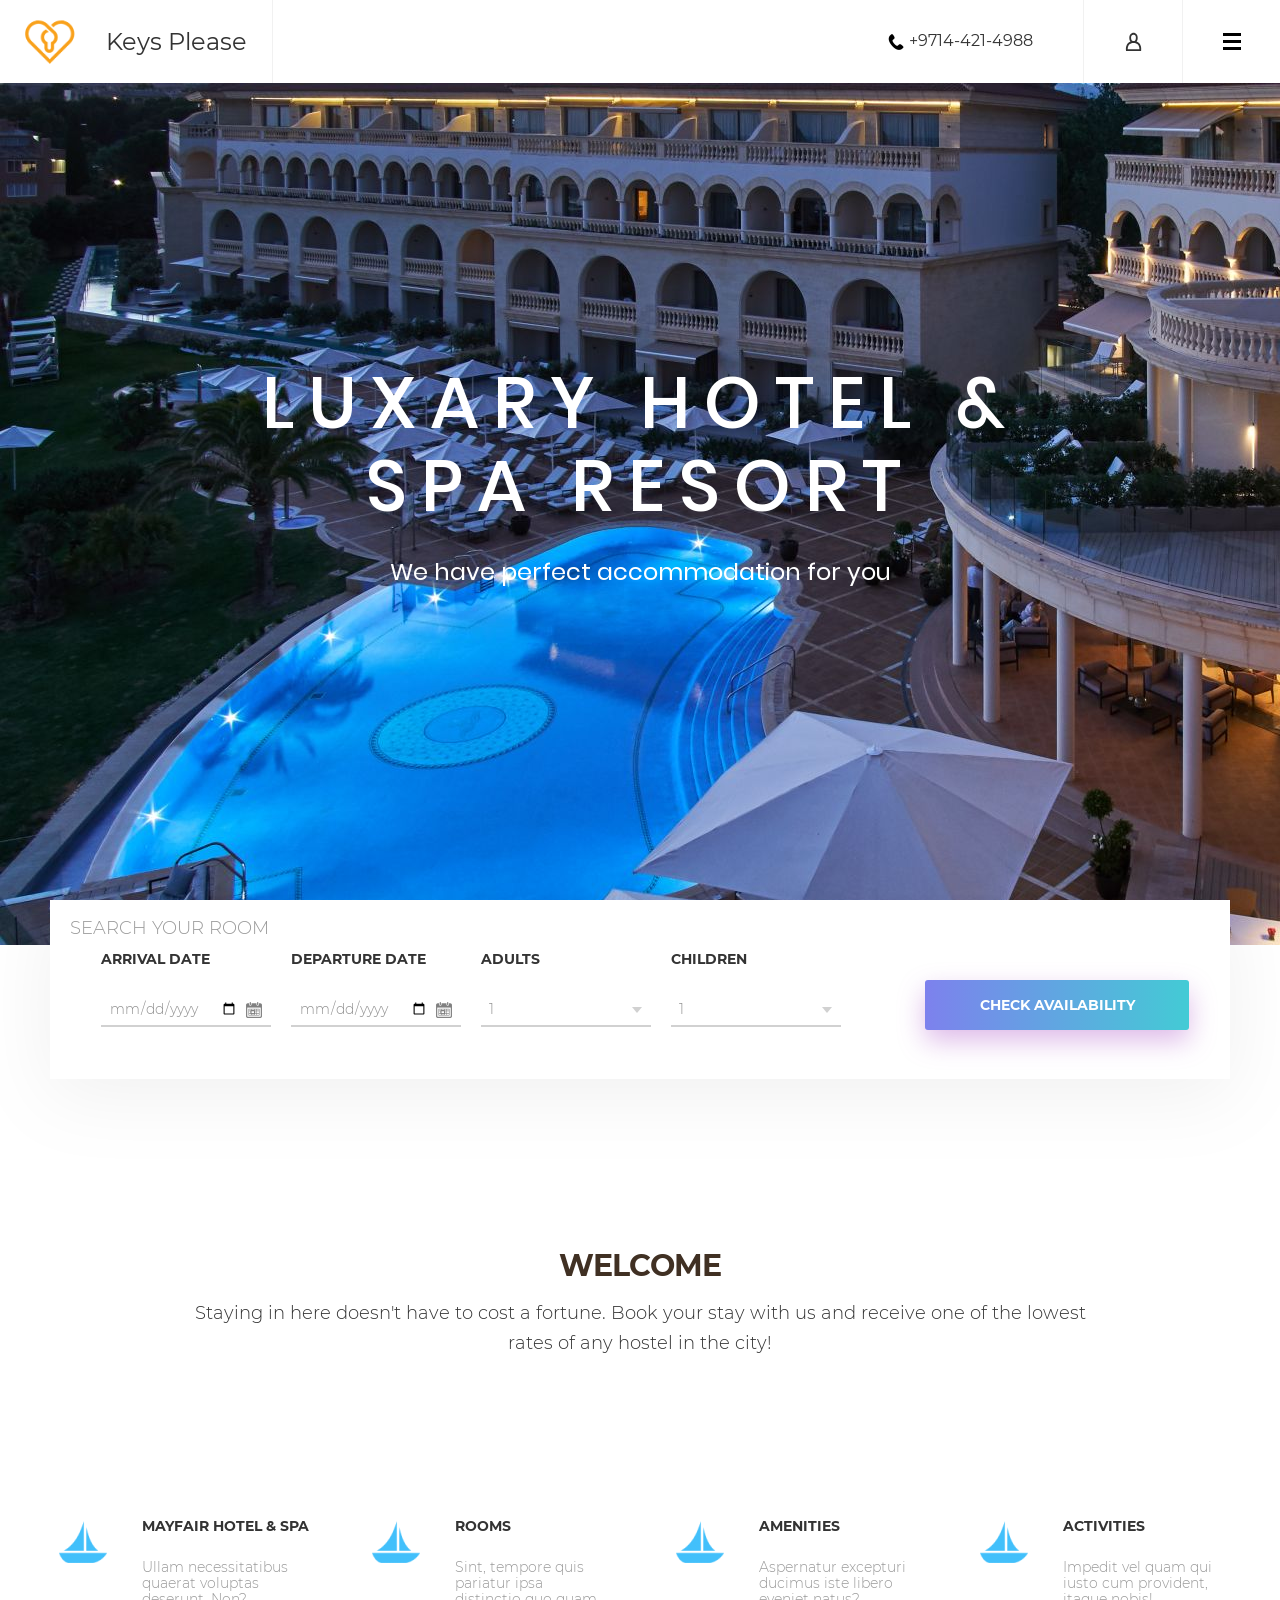
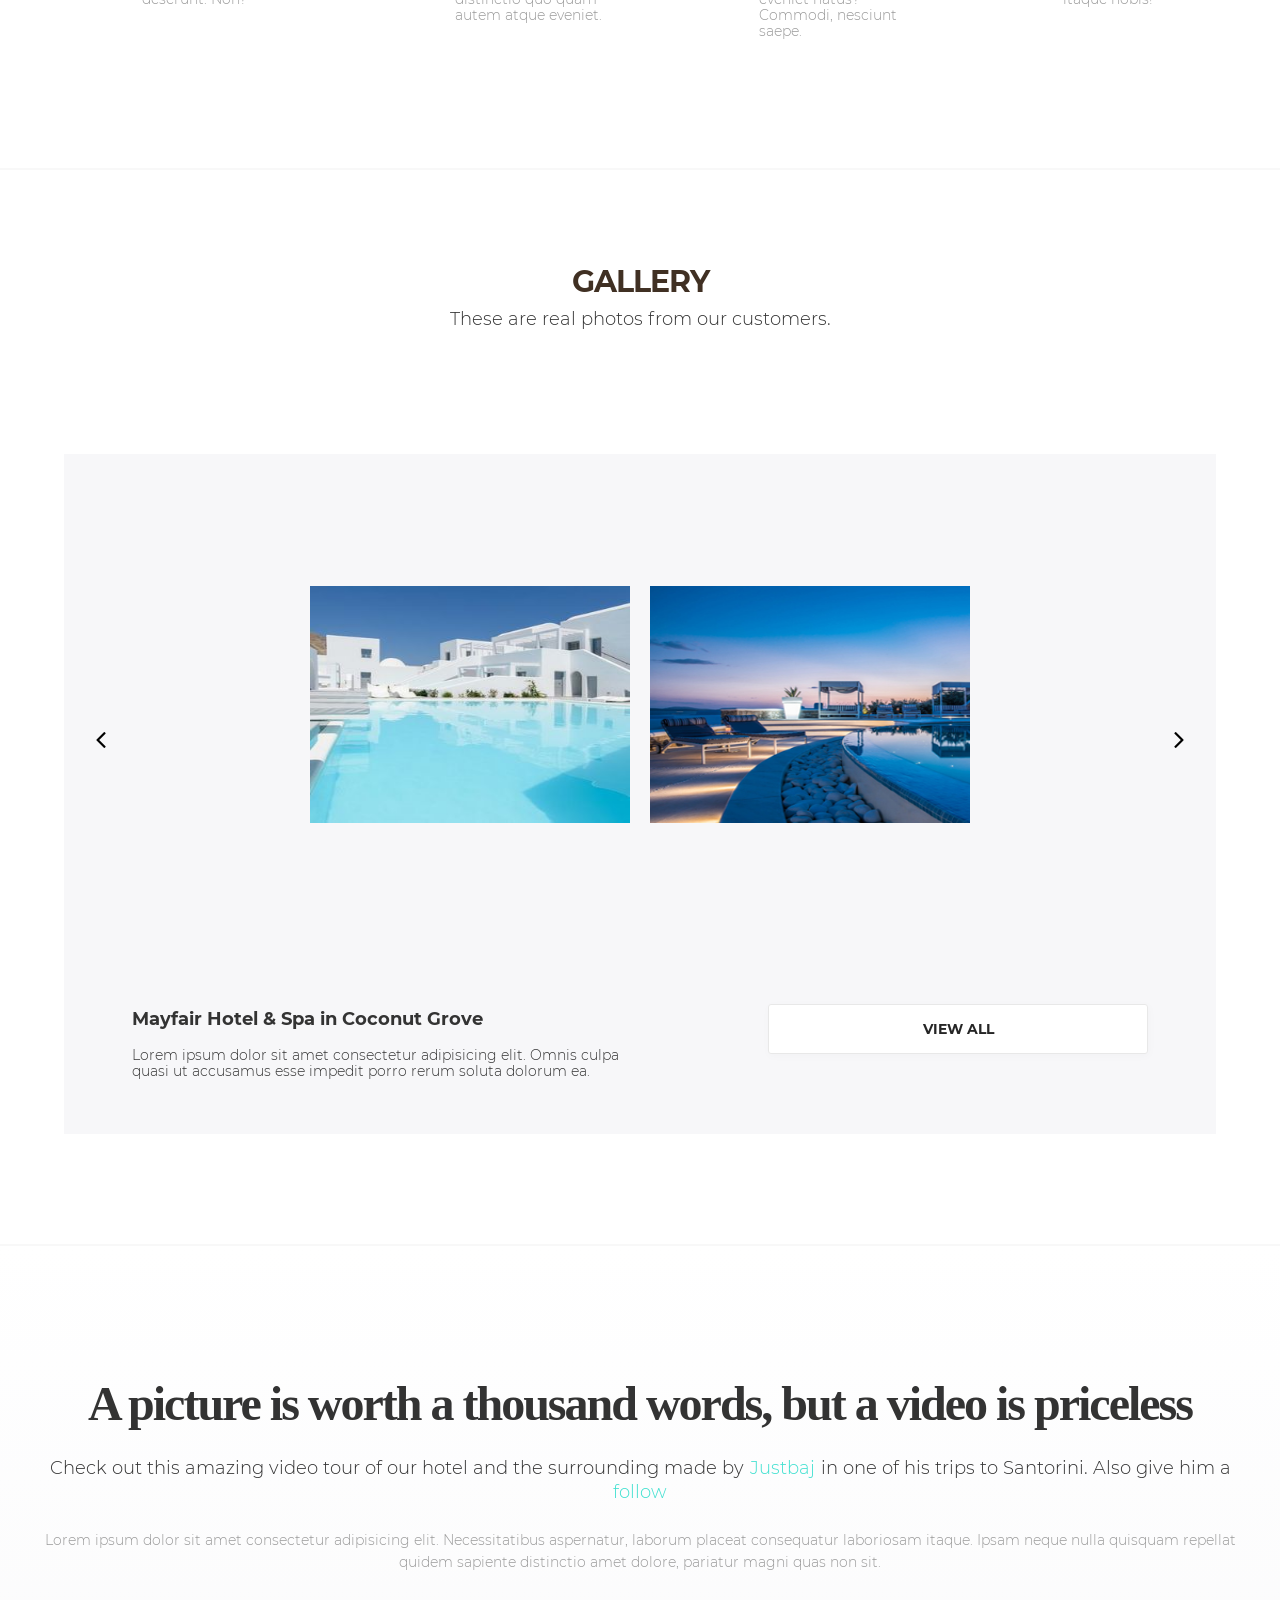
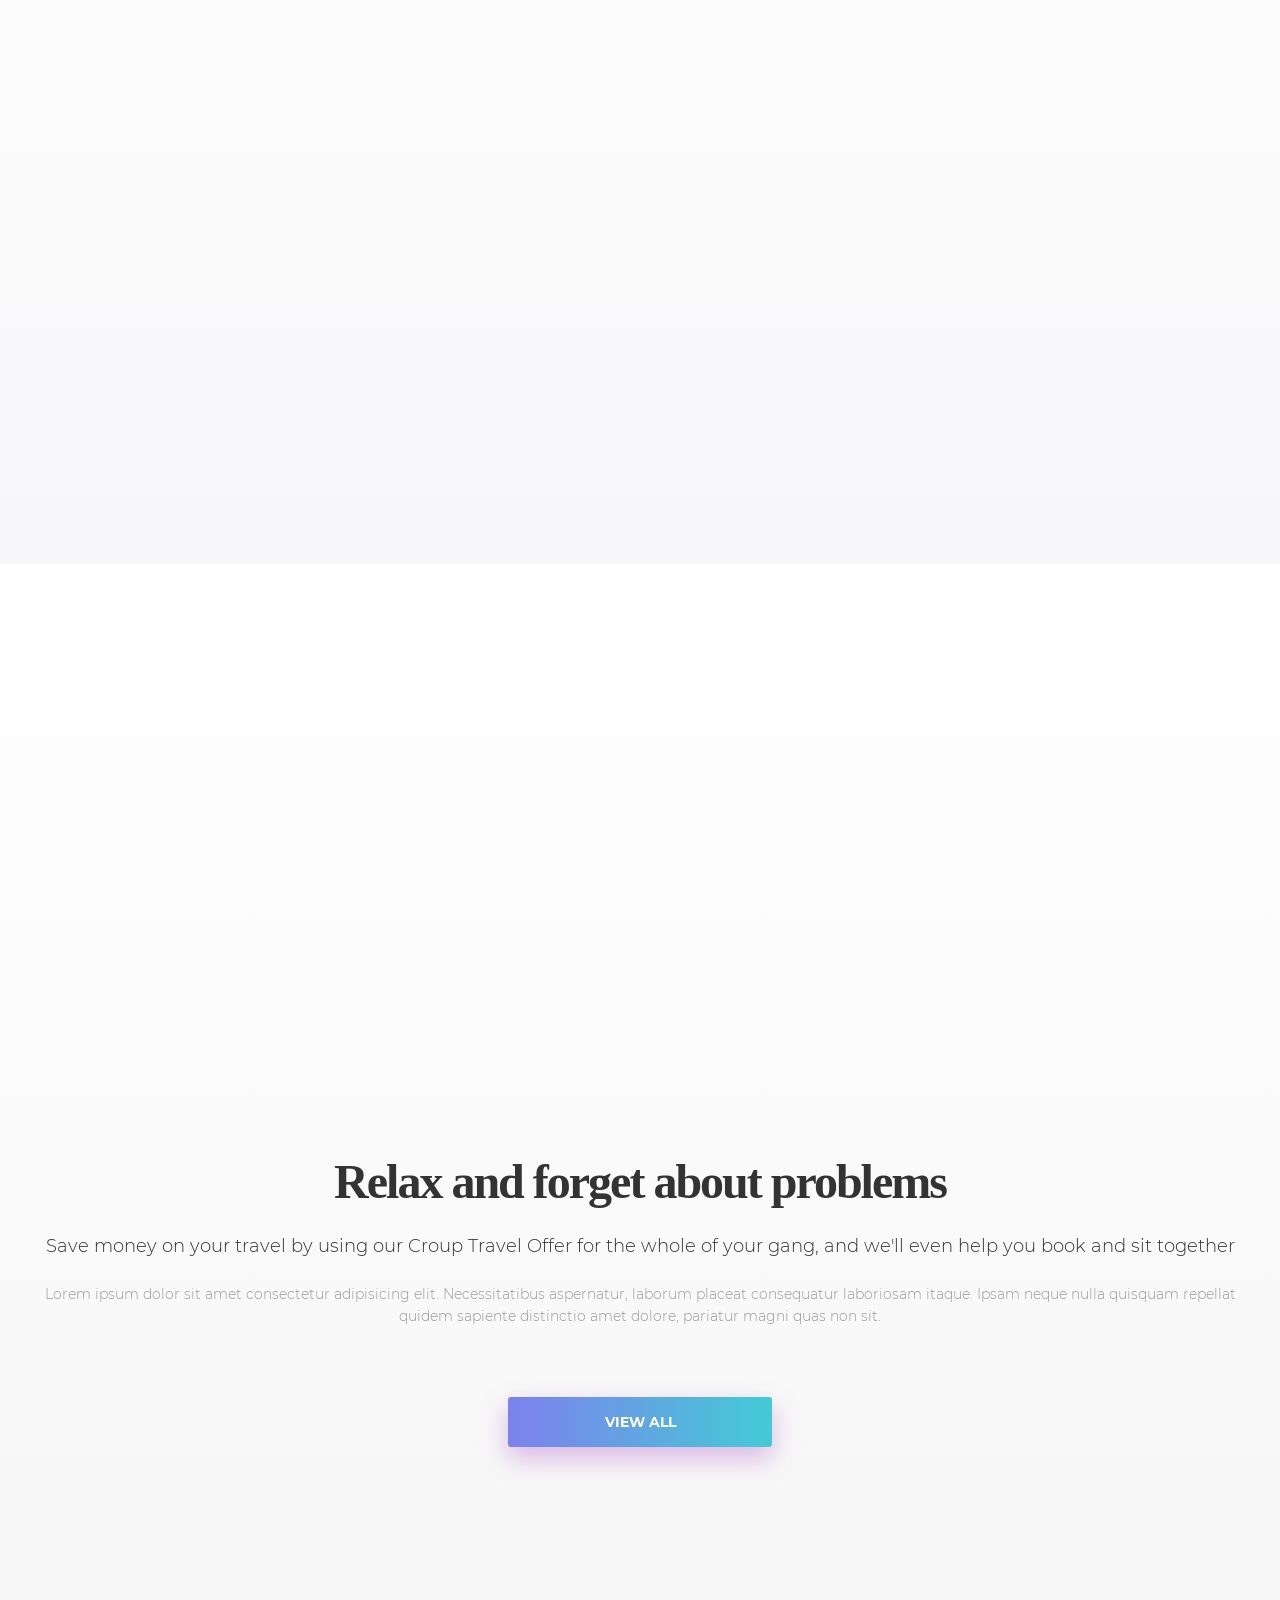
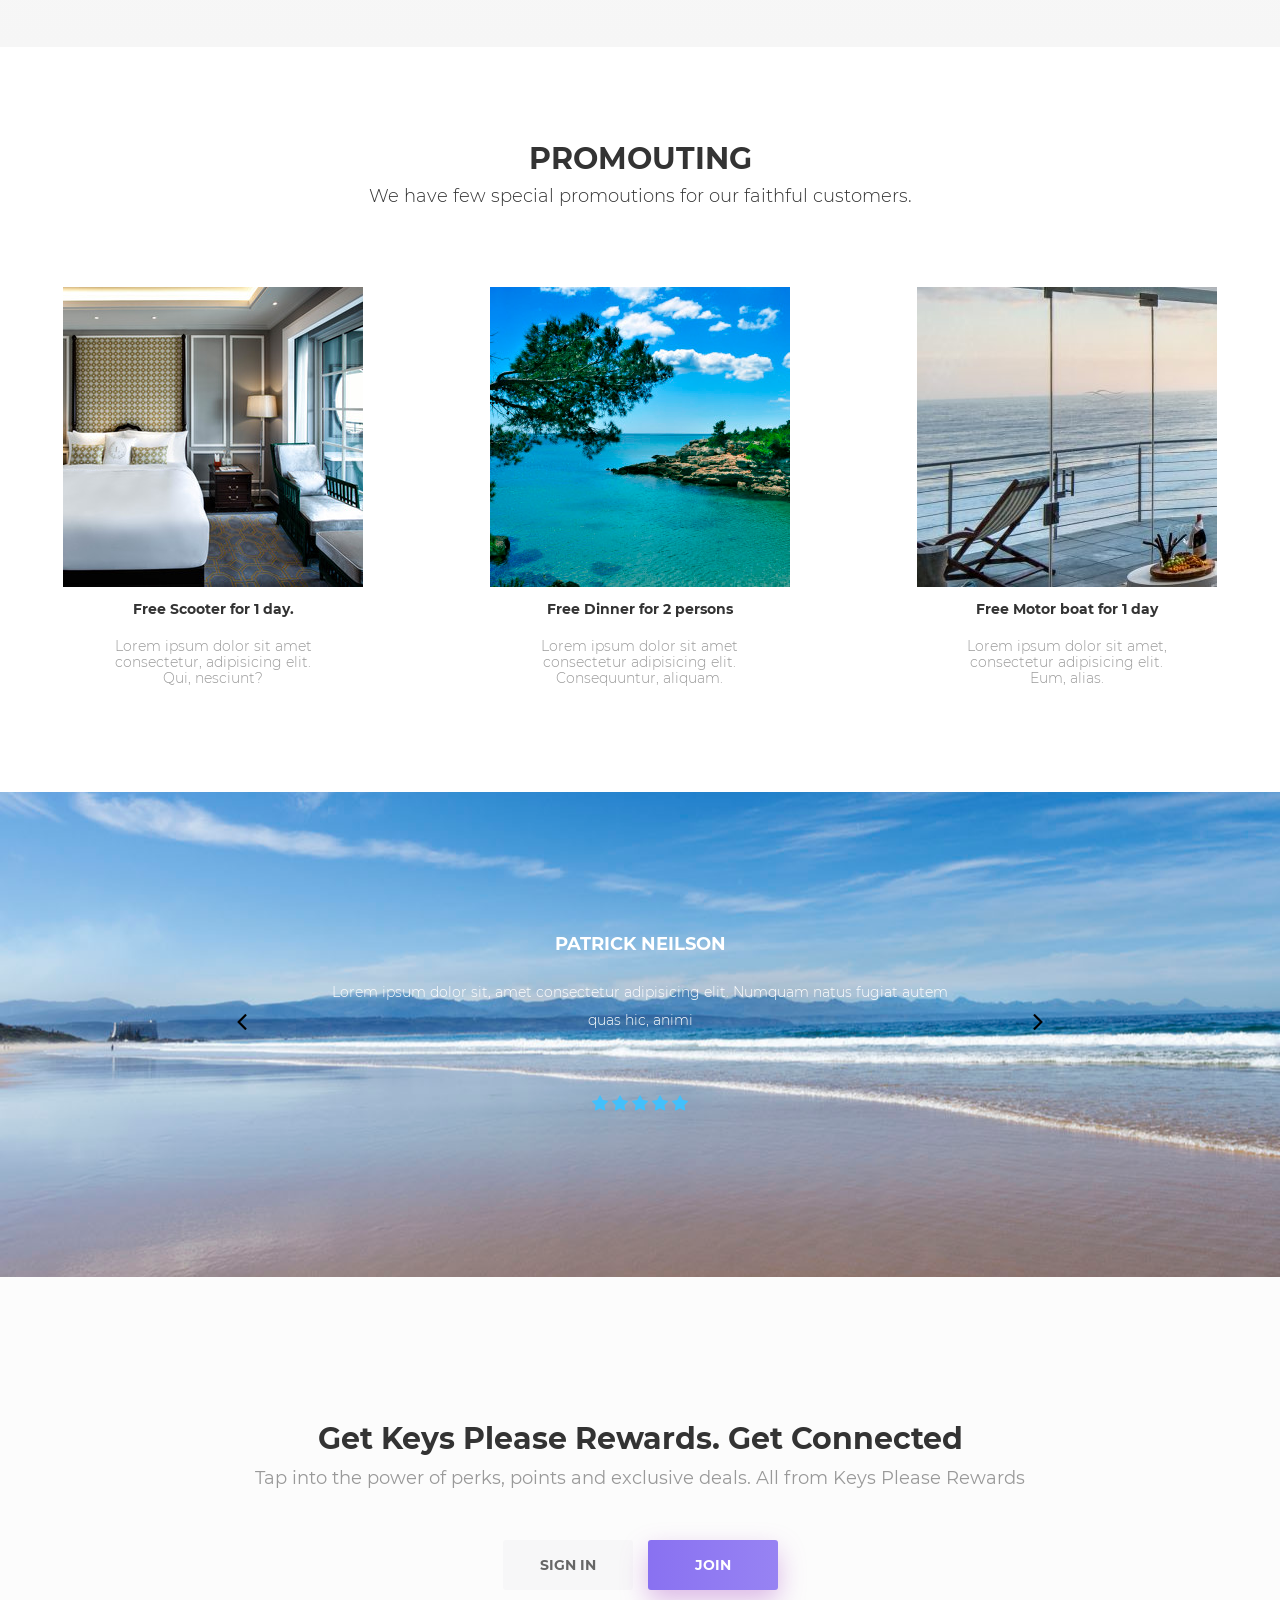
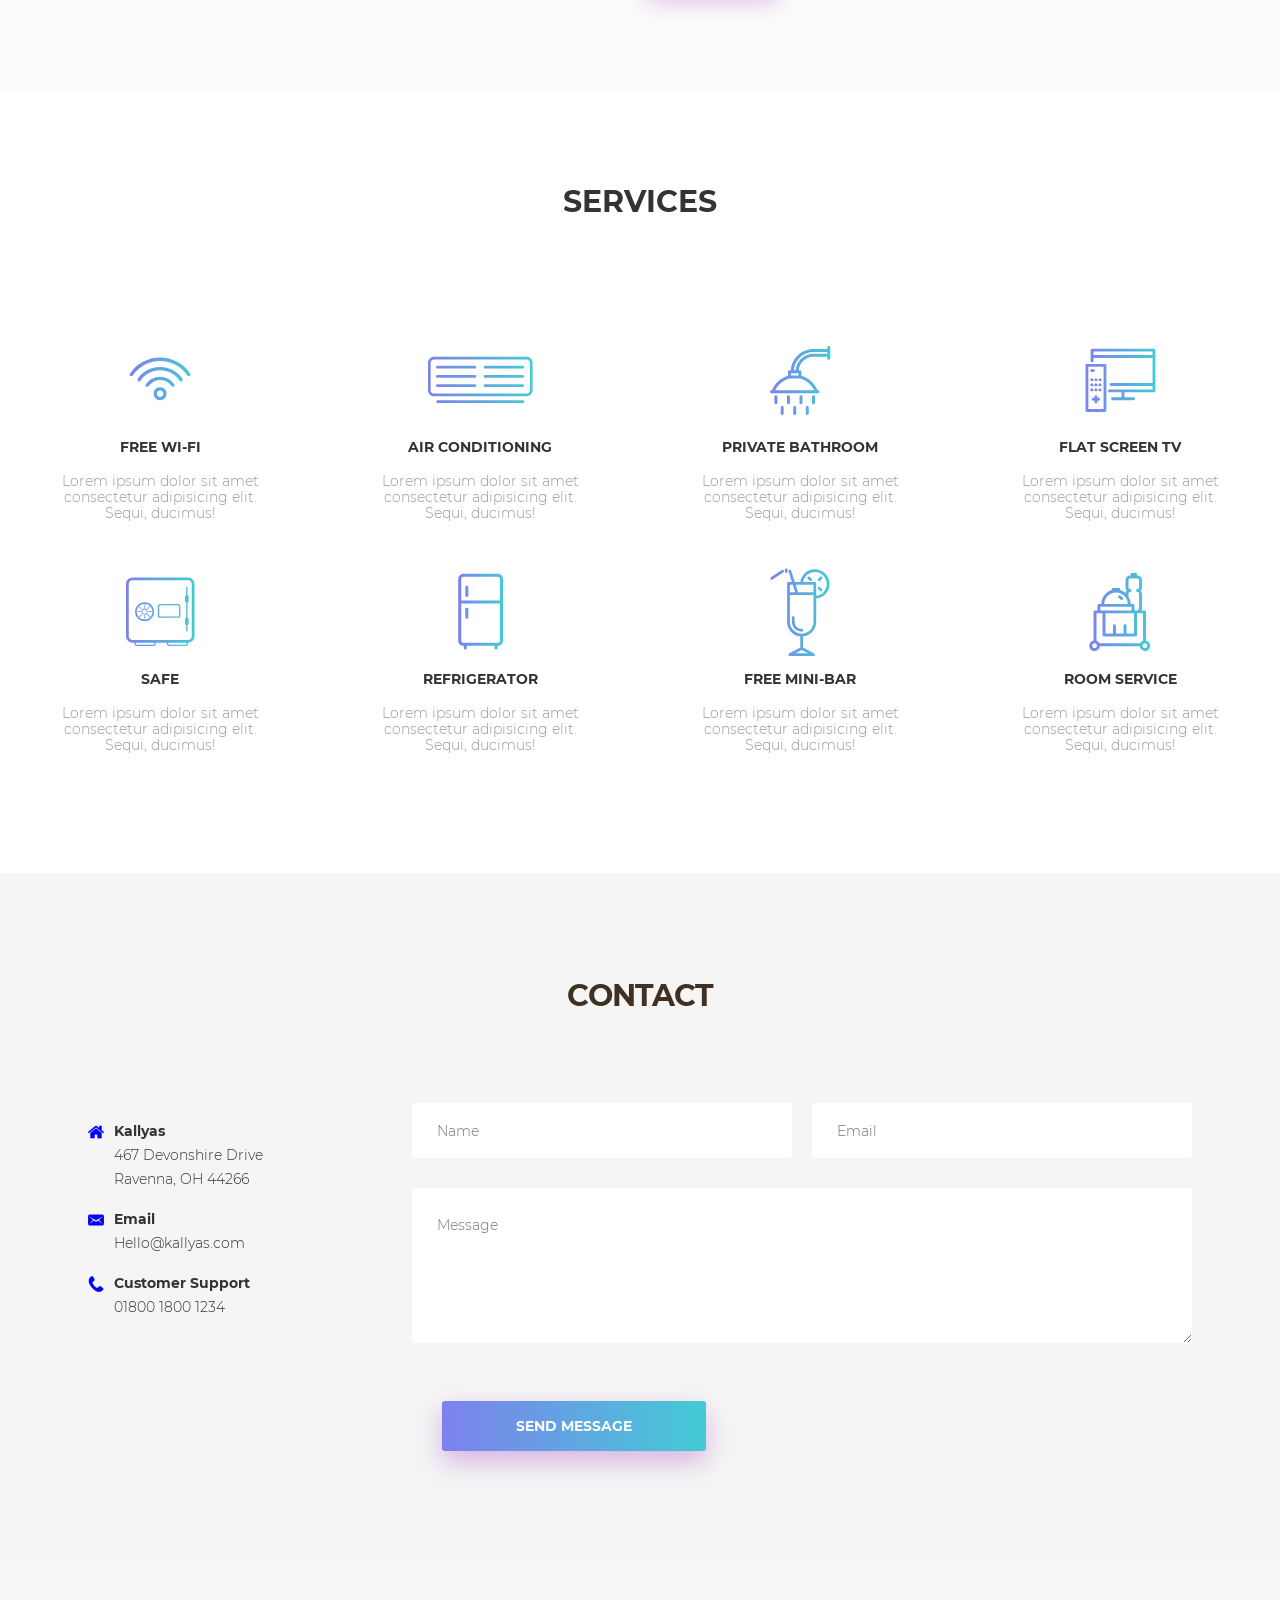
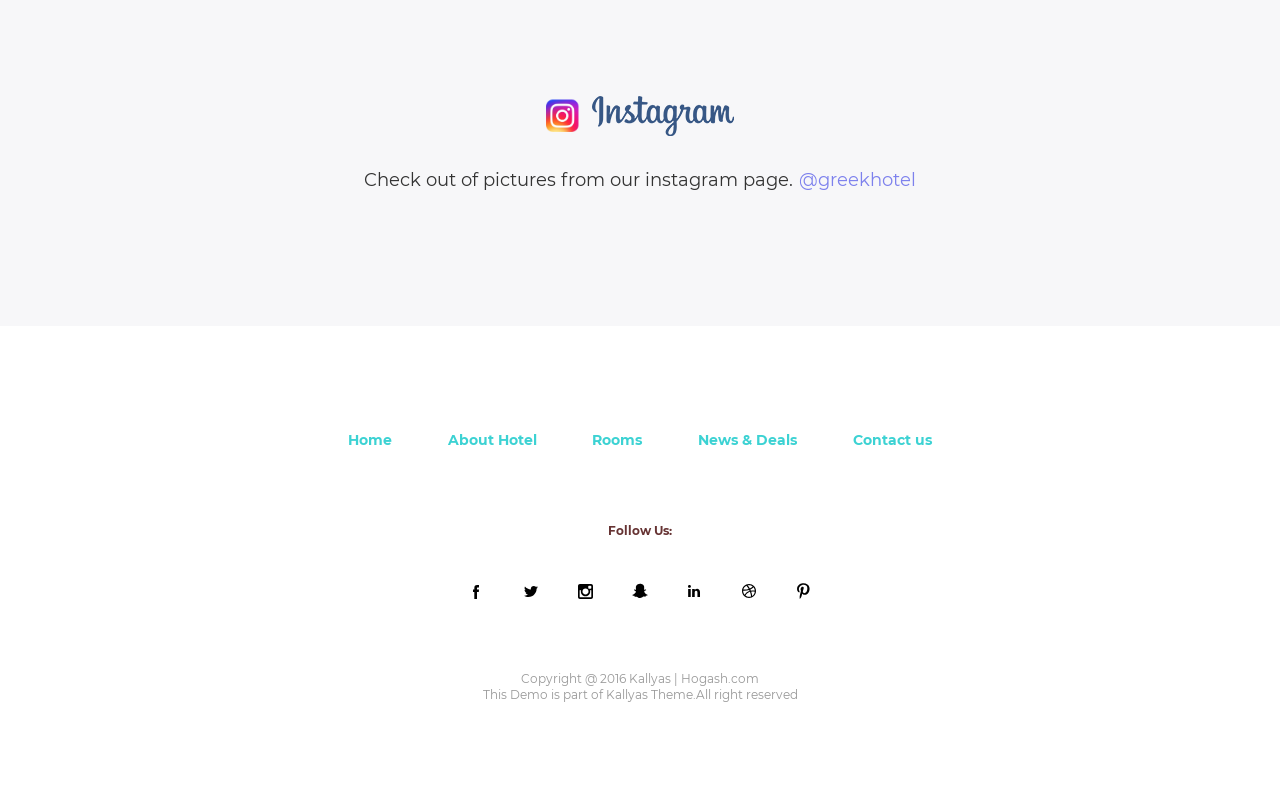
==== commit b054d932: "fix-2" ====
--- a/index.html
+++ b/index.html
@@ -39,39 +39,53 @@
             </div>
             <div class="hero_bottom">
                 <div class="hero_bottom_header">SEARCH YOUR ROOM</div>
-                <div class="hero_bottom_main">
-                    <div class="accordions">
-                        <div>
-                            <span>ARRIVAL DATE</span>
-                            <input type="date" id="arrival_date"  name="arrival_date" placeholder="Arrival">
-                        </div>
-                        <div>
-                            <span>DEPARTURE DATE</span>
-                            <input type="date" id="departure_date" name="departure_date" placeholder="Departure">
-                        </div>
-                        <div>
-                            <span>ADULTS</span>
-                               <select name="Adults"  id="adults">
-                                    <option value="1">1</option>
-                                    <option value="2">2</option>
-                                    <option value="3">3</option>
-                                    <option value="4">4</option>
-                                    <option value="5">5</option>
-                               </select>
-                        </div>
-                        <div>
-                            <span>CHILDREN</span>
-                               <select name="Children"  id="children">
-                                    <option value="1">1</option>
-                                    <option value="2">2</option>
-                                    <option value="3">3</option>
-                                    <option value="4">4</option>
-                                    <option value="5">5</option>
-                               </select>
-                        </div>
-                    </div>
-                    <input type="submit" value="CHECK AVAILABILITY" href="#" class="colored_button hero_botton">
-                </div>
+                <form action="">
+                        <div class="hero_bottom_main">
+                                <div class="accordions">
+                                    <div>
+                                        <span>ARRIVAL DATE</span>
+                                        <div>
+                                            <input type="date" id="arrival_date"  name="arrival_date" placeholder="Arrival">
+                                            <img src="img/icons/calendar.png" class="calendar"></img>
+                                        </div>
+                                    </div>
+                                    <div>
+                                        <span>DEPARTURE DATE</span>
+                                        <div>
+                                            <input type="date" id="departure_date" name="departure_date" placeholder="Departure">
+                                            <img src="img/icons/calendar.png" class="calendar"></img>
+                                        </div>
+                                    </div>
+                                    <div>
+                                        <span>ADULTS</span>
+                                        <div>
+                                                <select name="Adults"  id="adults" class="adults">
+                                                        <option value="1">1</option>
+                                                        <option value="2">2</option>
+                                                        <option value="3">3</option>
+                                                        <option value="4">4</option>
+                                                        <option value="5">5</option>
+                                                   </select>
+                                            <div class="drop-down-arrow"></div>
+                                        </div>
+                                    </div>
+                                    <div>
+                                        <span>CHILDREN</span>
+                                            <div>
+                                                    <select name="Children"  id="children" class="children">
+                                                            <option value="1">1</option>
+                                                            <option value="2">2</option>
+                                                            <option value="3">3</option>
+                                                            <option value="4">4</option>
+                                                            <option value="5">5</option>
+                                                       </select>
+                                                <div class="drop-down-arrow"></div>
+                                            </div>
+                                    </div>
+                                </div>
+                                <input type="submit" value="CHECK AVAILABILITY" href="#" class="colored_button hero_botton">
+                            </div>
+                </form>
             </div>
         </header>
     </div>
@@ -398,12 +412,6 @@
                     </figcaption>
                 </figure>
             </div>
-        </section>
-    </div>
-    <!-- map -->
-    <div class="container">
-        <section class="map">
-            <img src="img/icons/map_icon.svg" alt="">
         </section>
     </div>
     <!-- contact -->
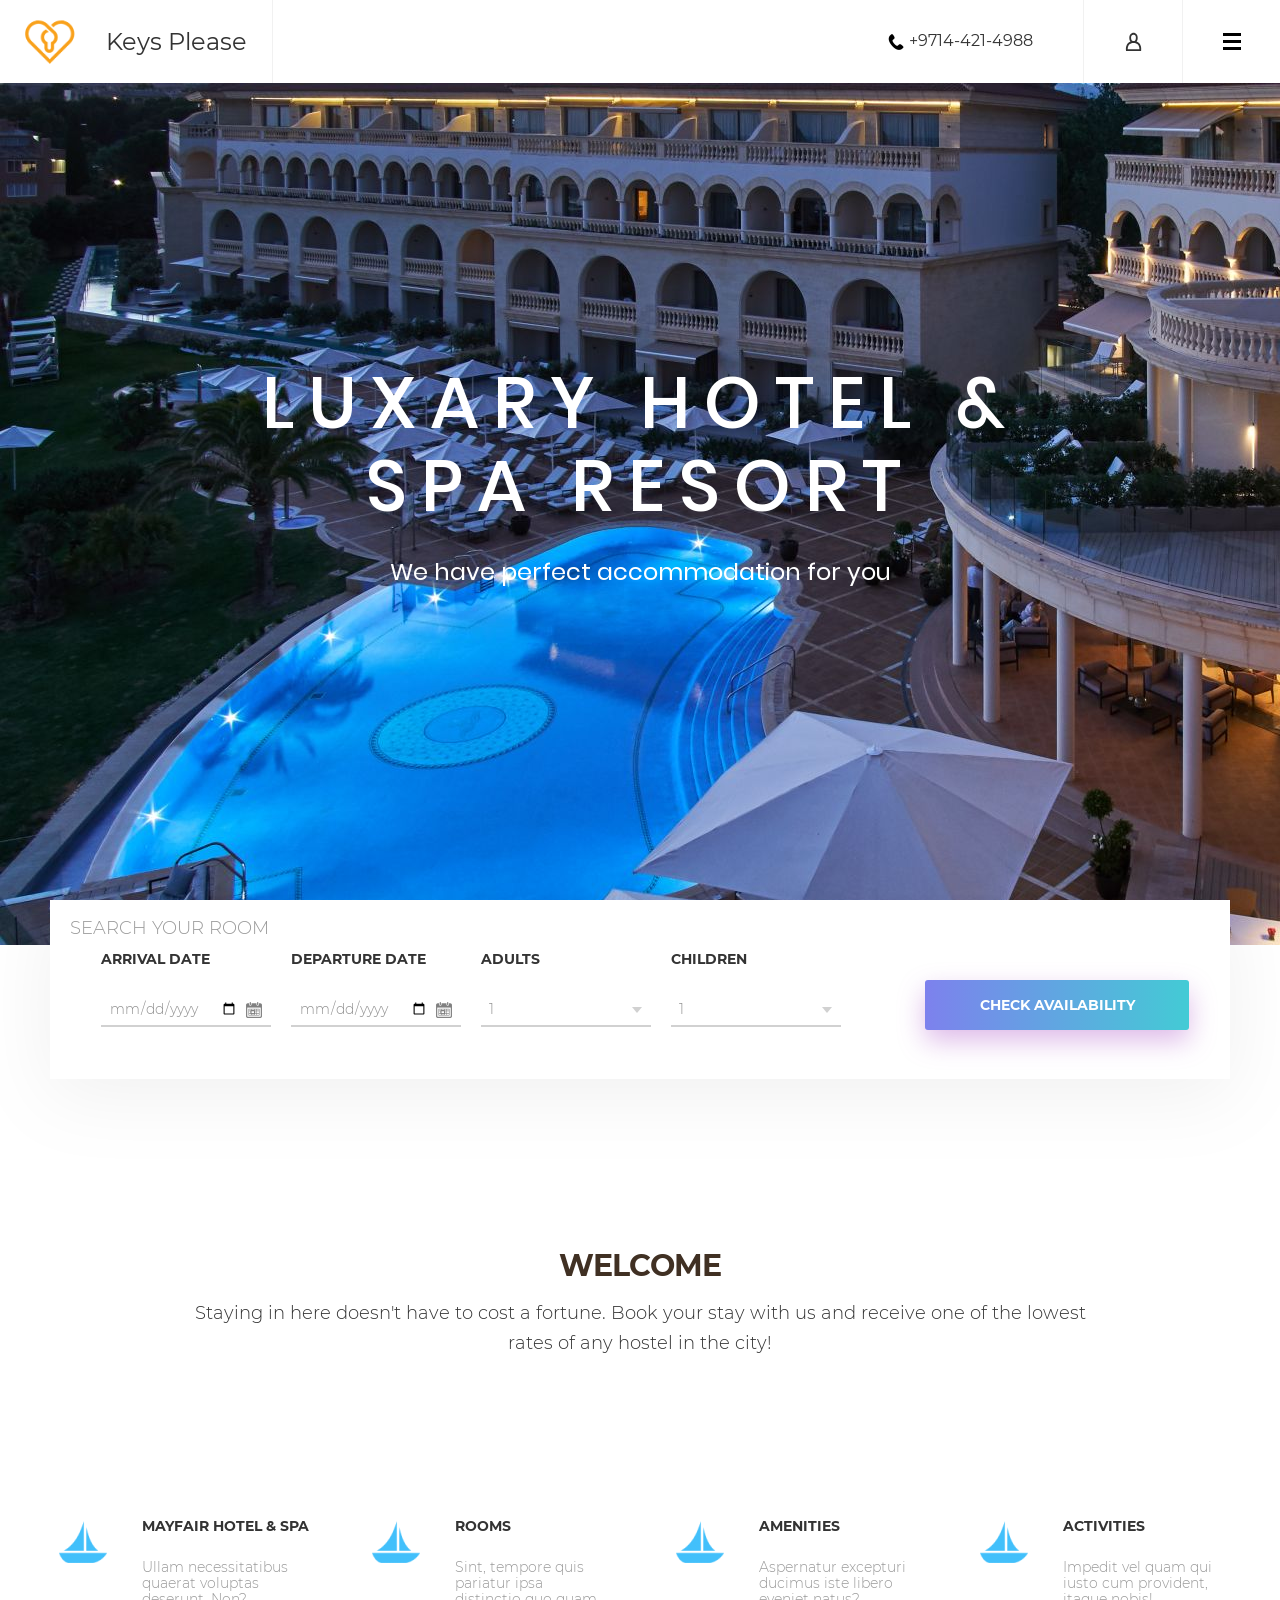
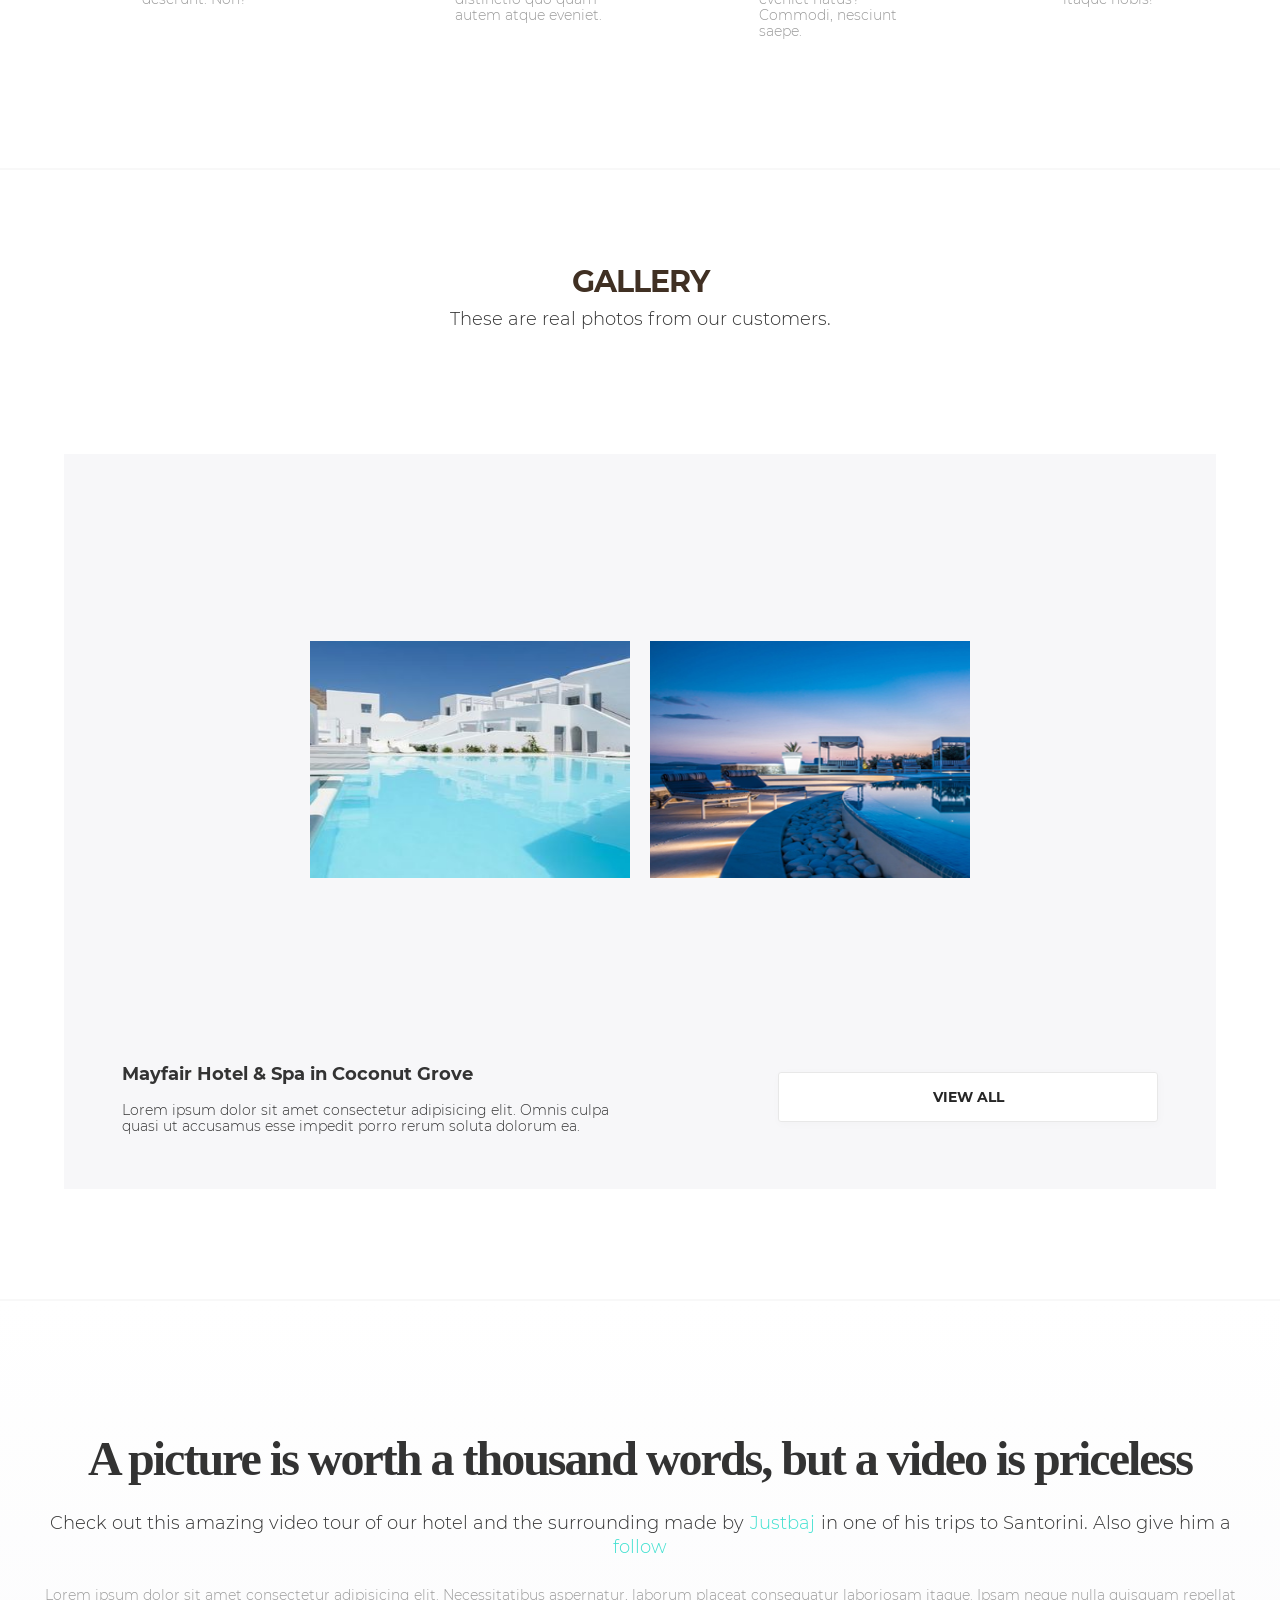
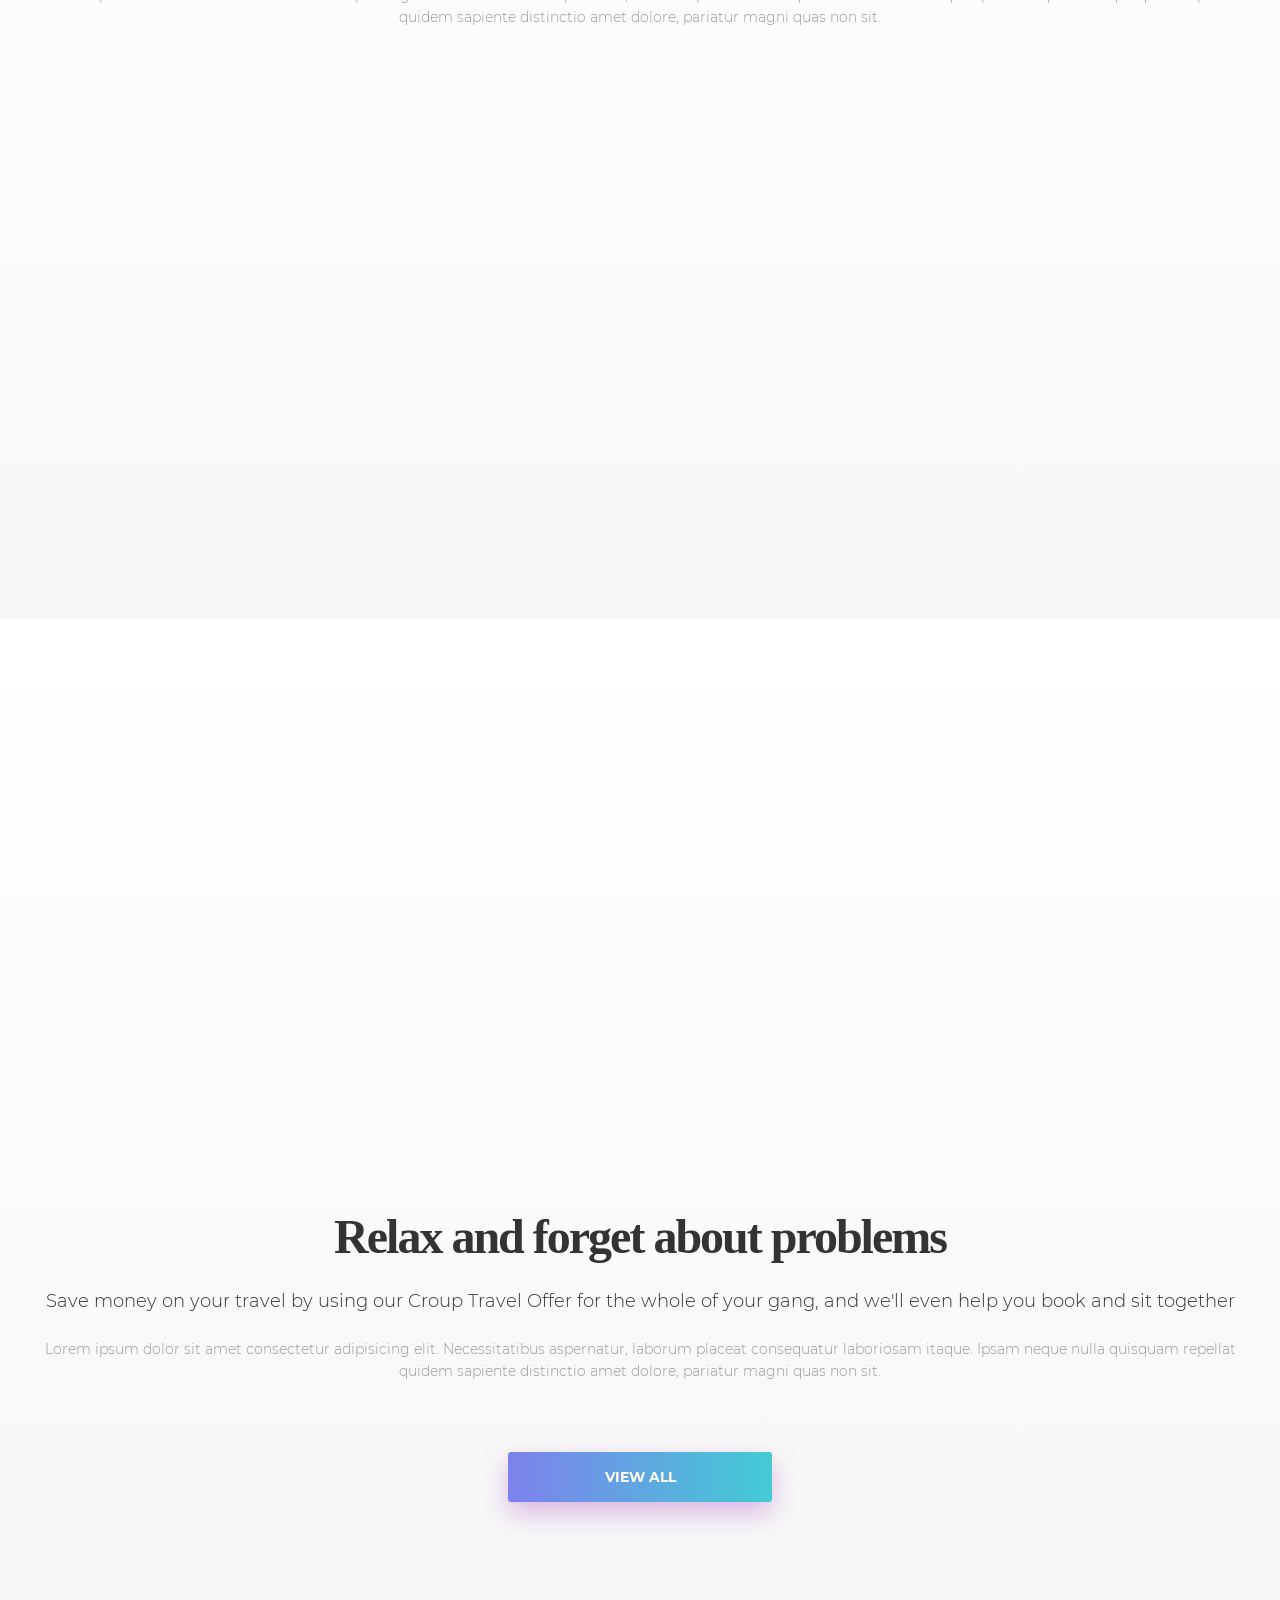
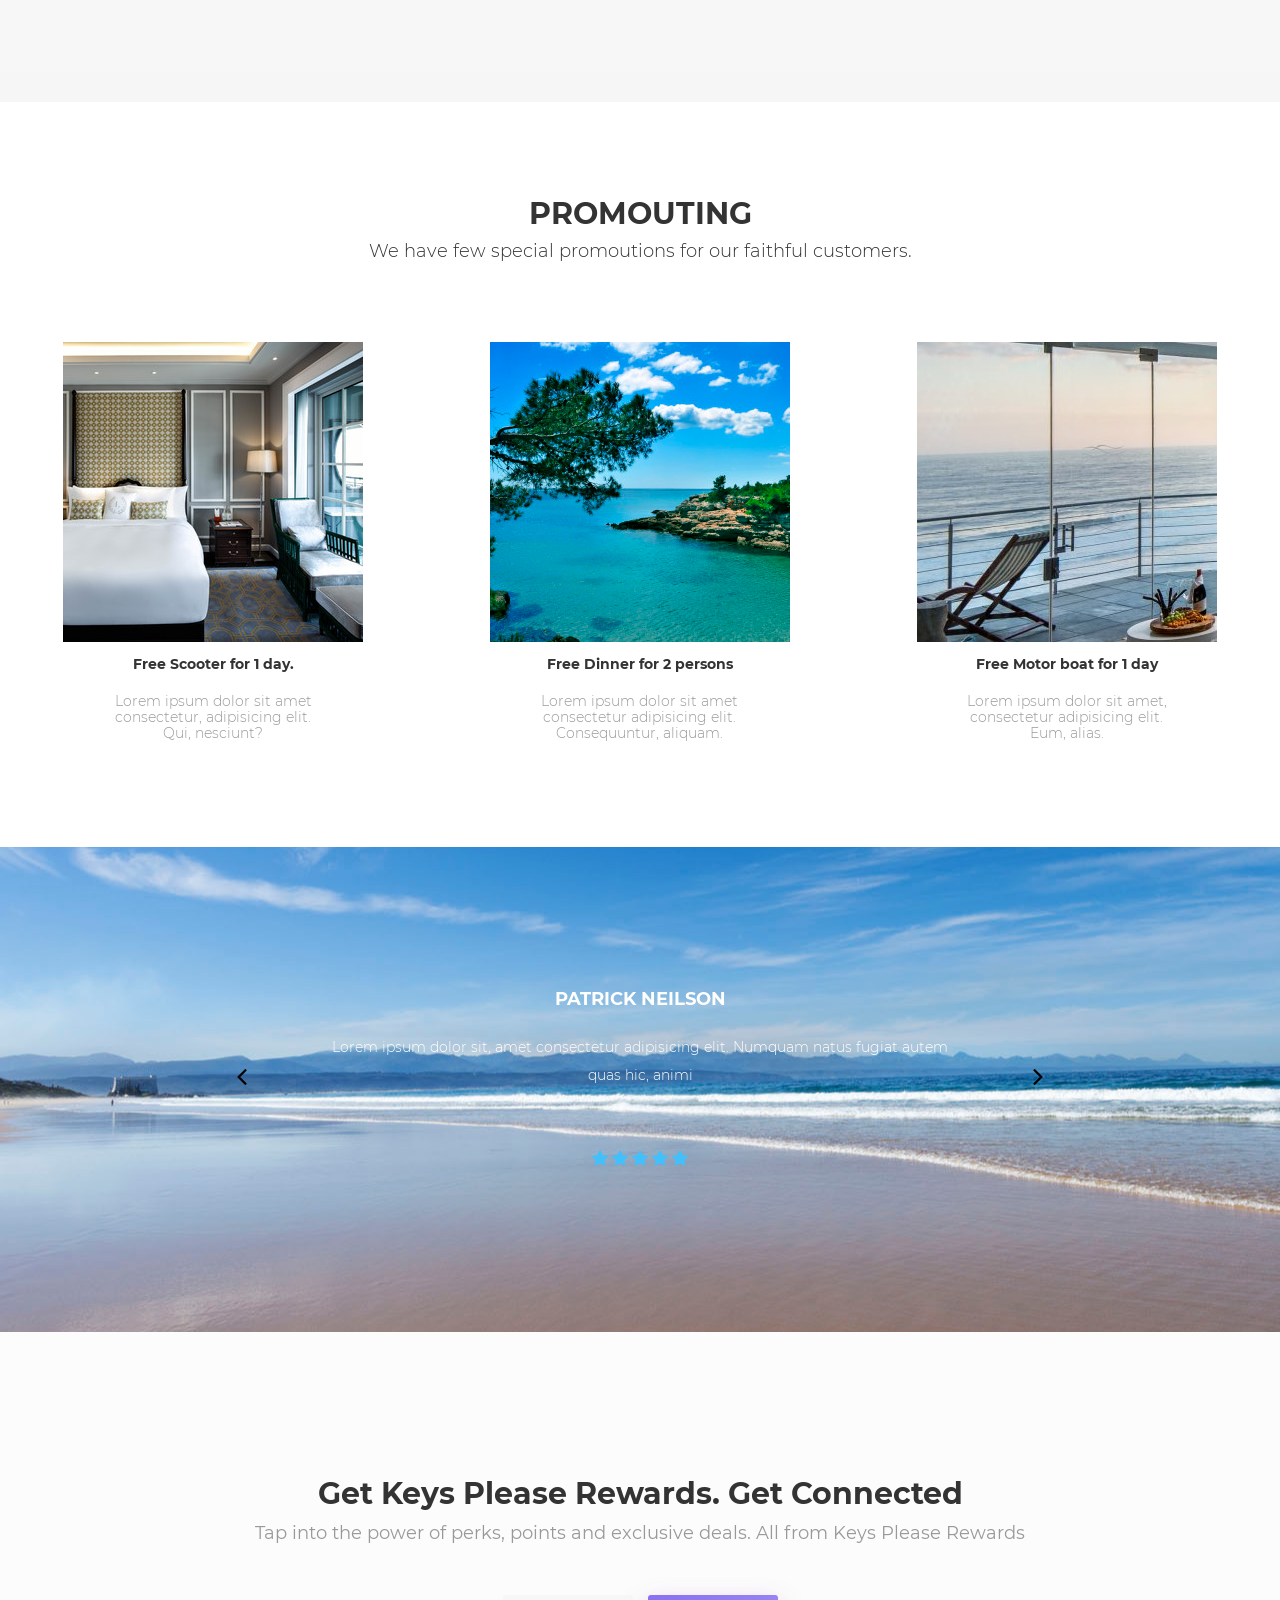
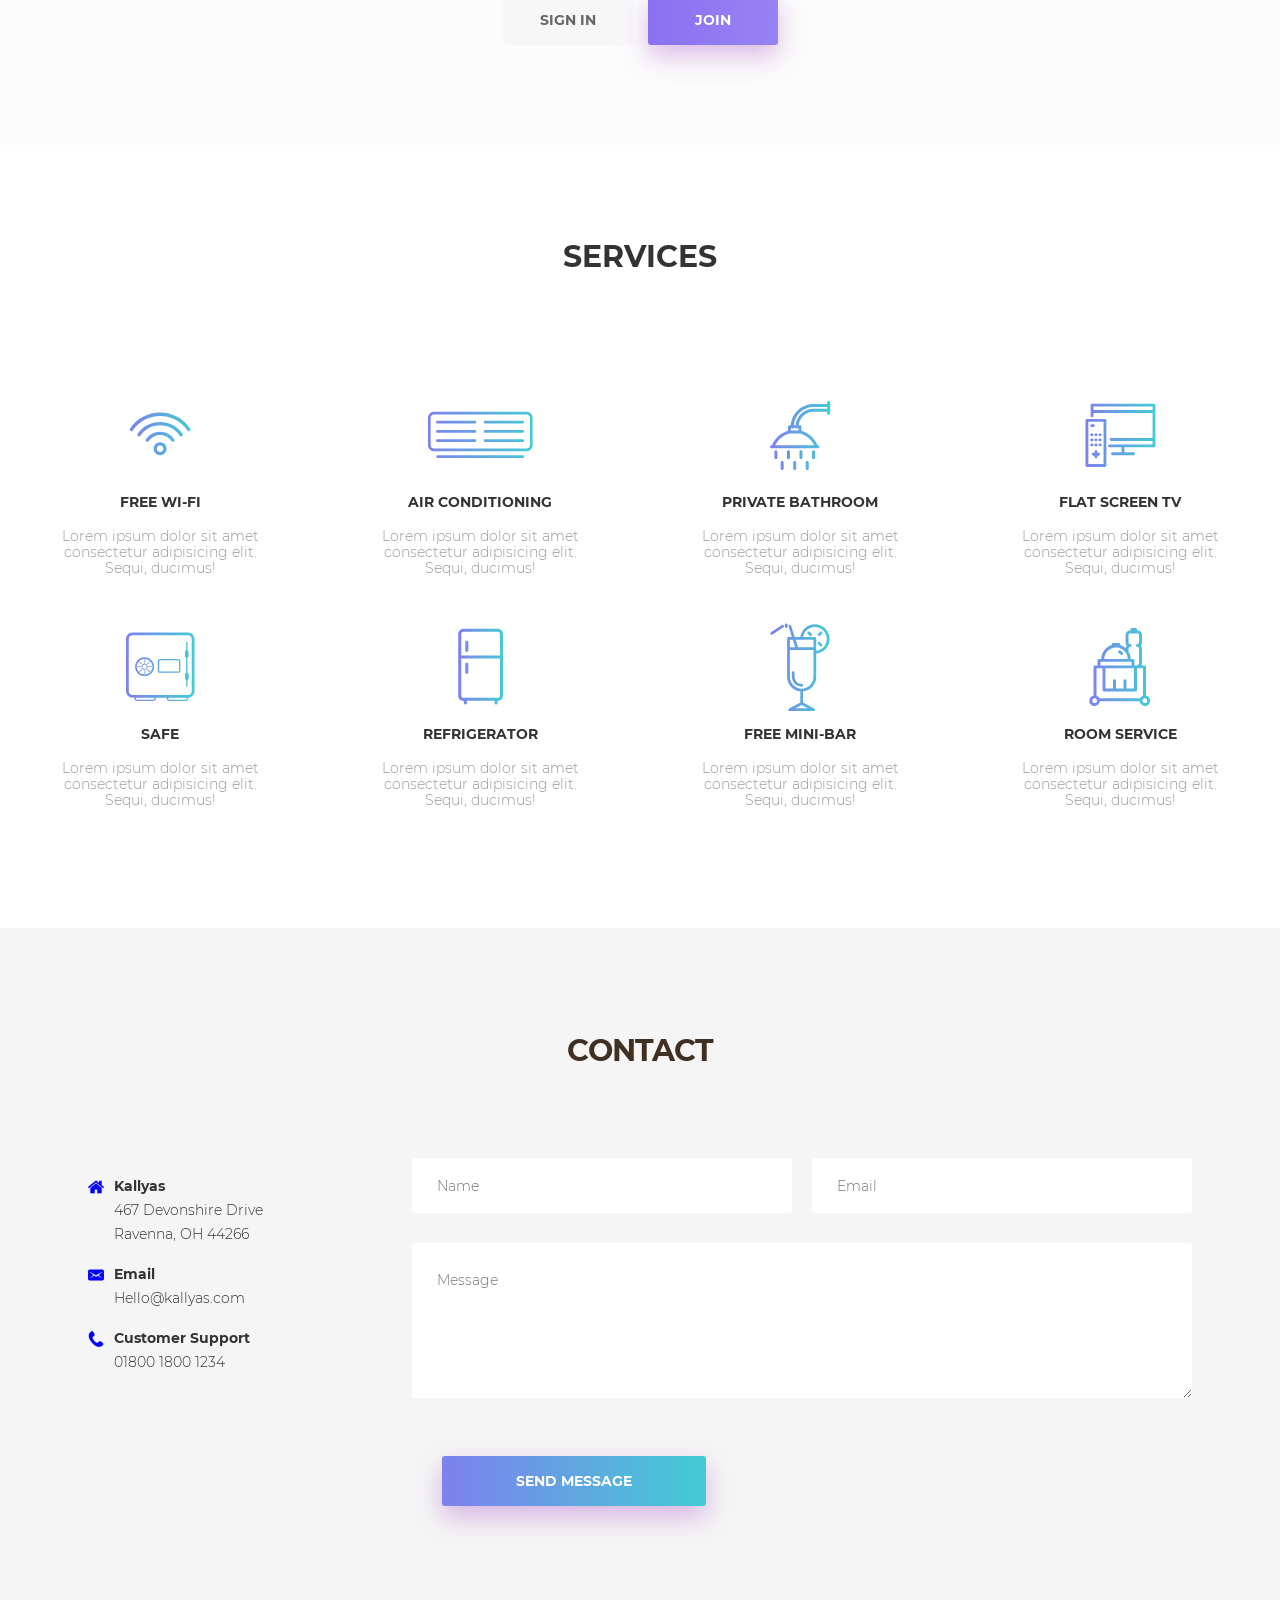
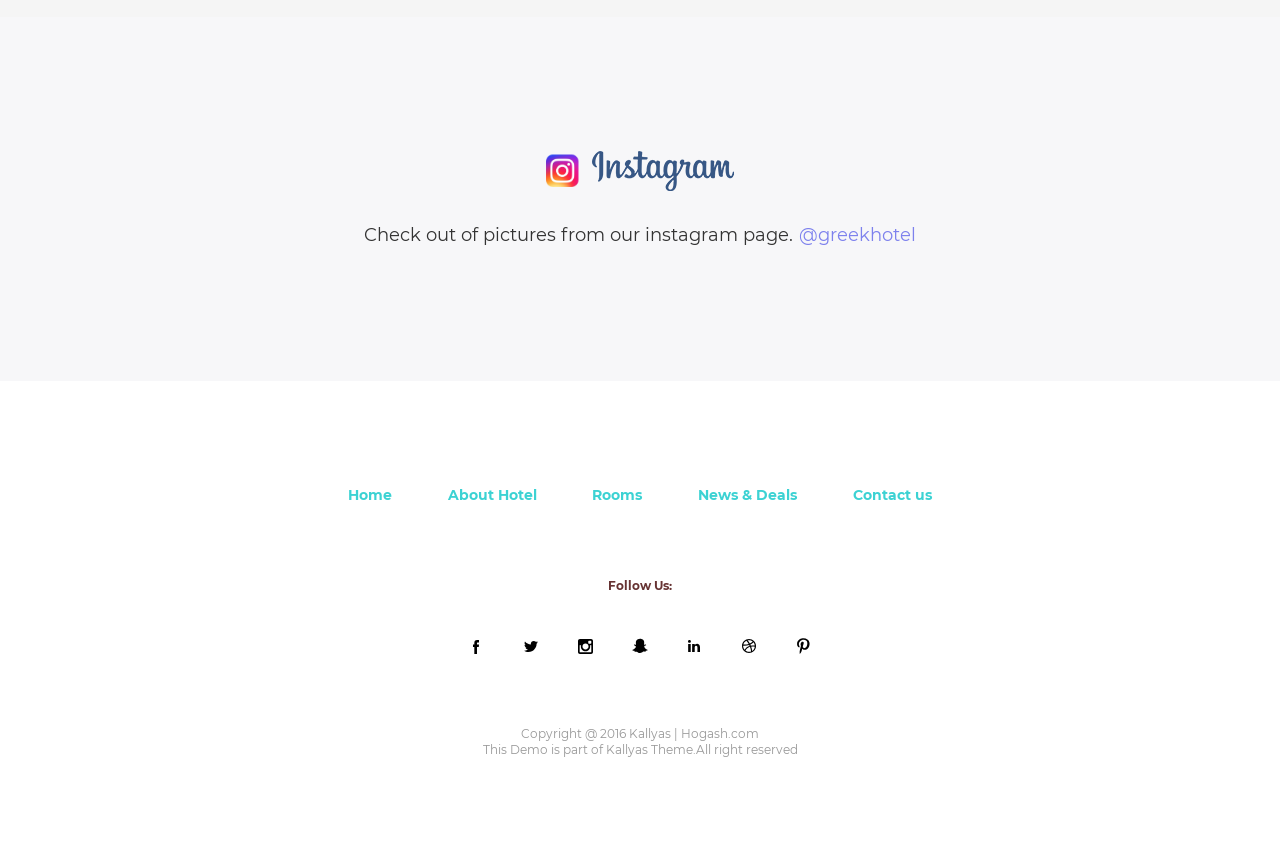
==== commit 5dd0939e: "-" ====
--- a/index.html
+++ b/index.html
@@ -136,8 +136,7 @@
         <section class="gallery">
             <div class="gallery_header Montserrat_700 h1">GALLERY</div>
             <div class="gallery_header_text Montserrat_300 h2">These are real photos from our customers.</div>
-            <div class="images_slider">
-                <div class="images">
+            <div class="images">
                     <div class="images_part">
                         <div class="big_image">
                             <img src="img/images/beach.jpg" alt="">
@@ -157,49 +156,6 @@
                         </div>
                         <a href="#" class="images_button">VIEW ALL</a>
                     </div>
-                </div>
-                <div class="images">
-                    <div class="images_part">
-                        <div class="big_image">
-                            <img src="img/images/Theodoti-600x600.png" alt="">
-                        </div>
-                        <div class="little_images">
-                            <img src="img/images/view3.jpg" alt="">
-                            <img src="img/images/view4.png" alt="">
-                        </div>
-                    </div>
-                    <div class="images_bottom">
-                        <div>
-                            <span class="images_text_header Montserrat_700">Mayfair Hotel & Spa in Coconut Grove </span>
-                            <div class="images_text Montserrat_300">
-                                Lorem ipsum dolor sit amet consectetur adipisicing elit. Omnis culpa quasi ut accusamus
-                                esse impedit porro rerum soluta dolorum ea.
-                            </div>
-                        </div>
-                        <a href="#" class="images_button">VIEW ALL</a>
-                    </div>
-                </div>
-                <div class="images">
-                    <div class="images_part">
-                        <div class="big_image">
-                            <img src="img/images/Shelly-Beach-view-600x600-1.jpg" alt="">
-                        </div>
-                        <div class="little_images">
-                            <img src="img/images/view5.jpg" alt="">
-                            <img src="img/images/view6.jpg" alt="">
-                        </div>
-                    </div>
-                    <div class="images_bottom">
-                        <div>
-                            <span class="images_text_header Montserrat_700">Mayfair Hotel & Spa in Coconut Grove </span>
-                            <div class="images_text Montserrat_300">
-                                Lorem ipsum dolor sit amet consectetur adipisicing elit. Omnis culpa quasi ut accusamus
-                                esse impedit porro rerum soluta dolorum ea.
-                            </div>
-                        </div>
-                        <a href="#" class="images_button">VIEW ALL</a>
-                    </div>
-                </div>
             </div>
         </section>
     </div>
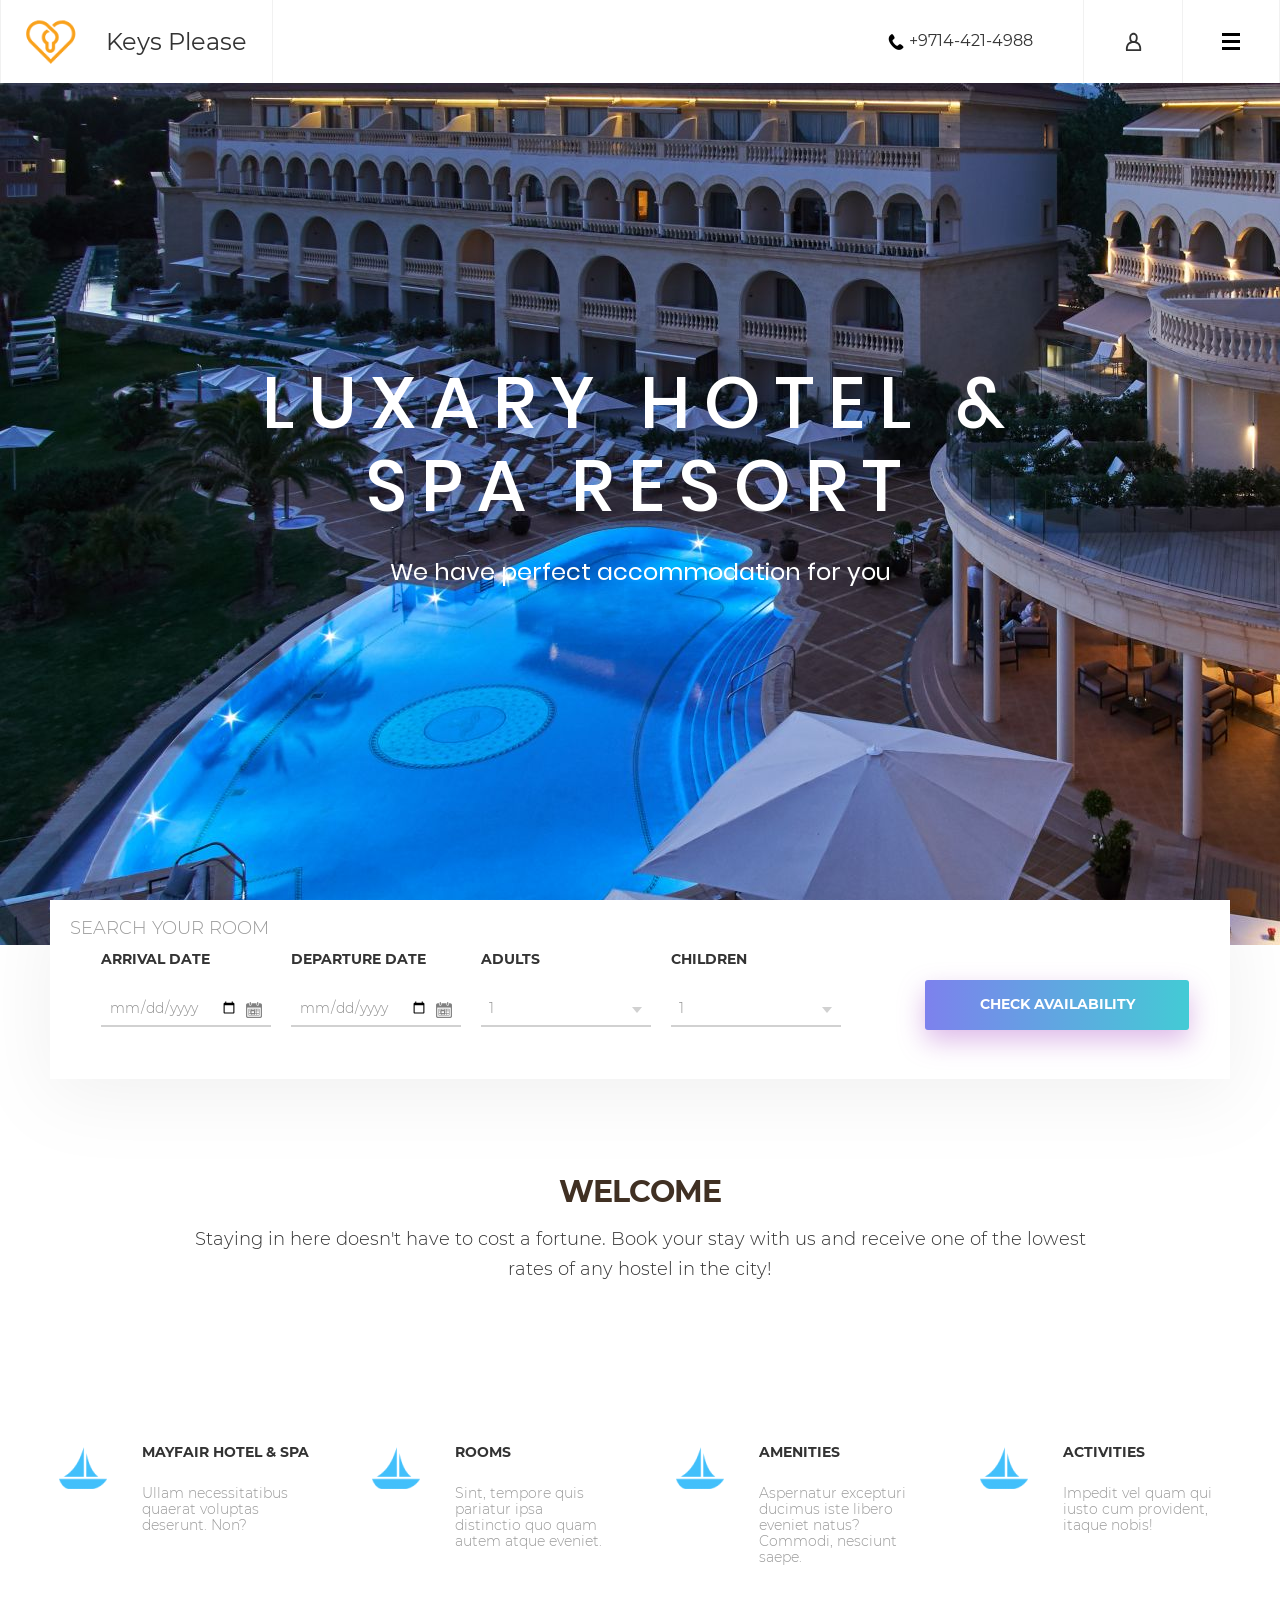
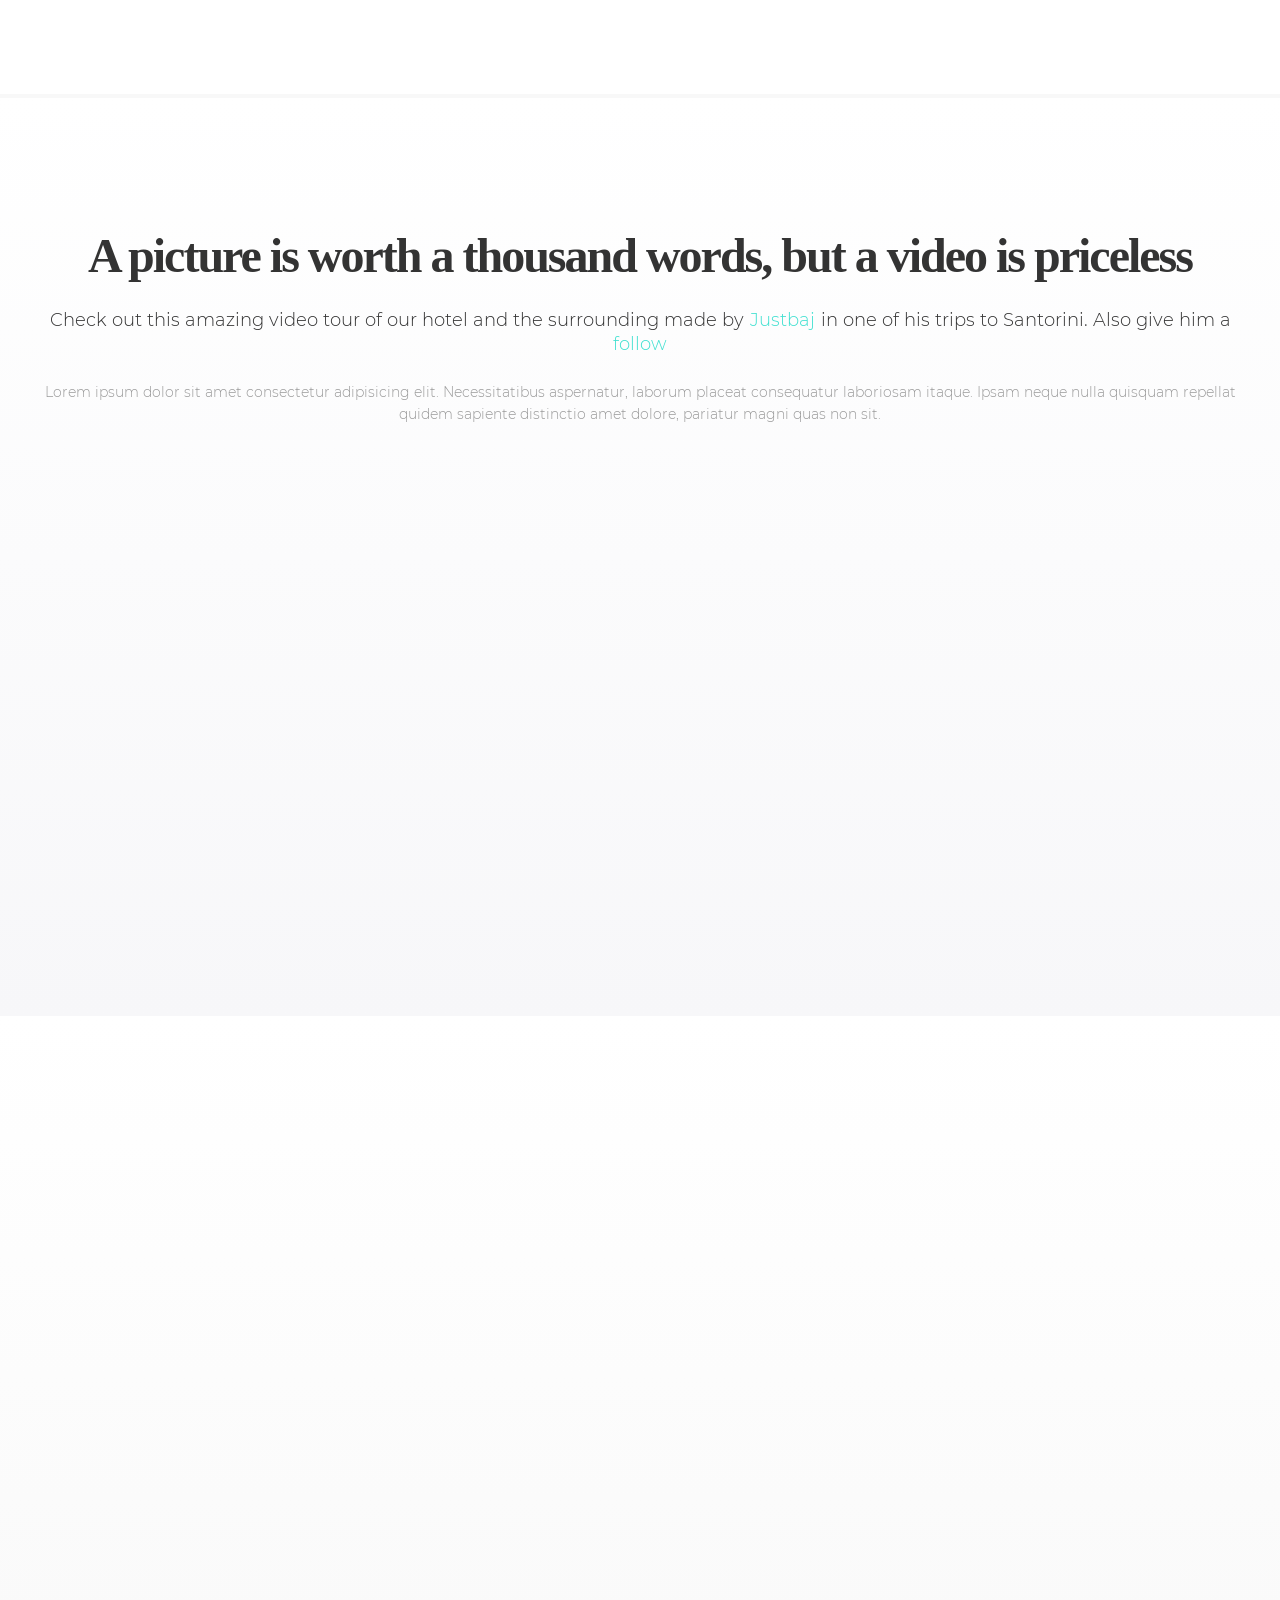
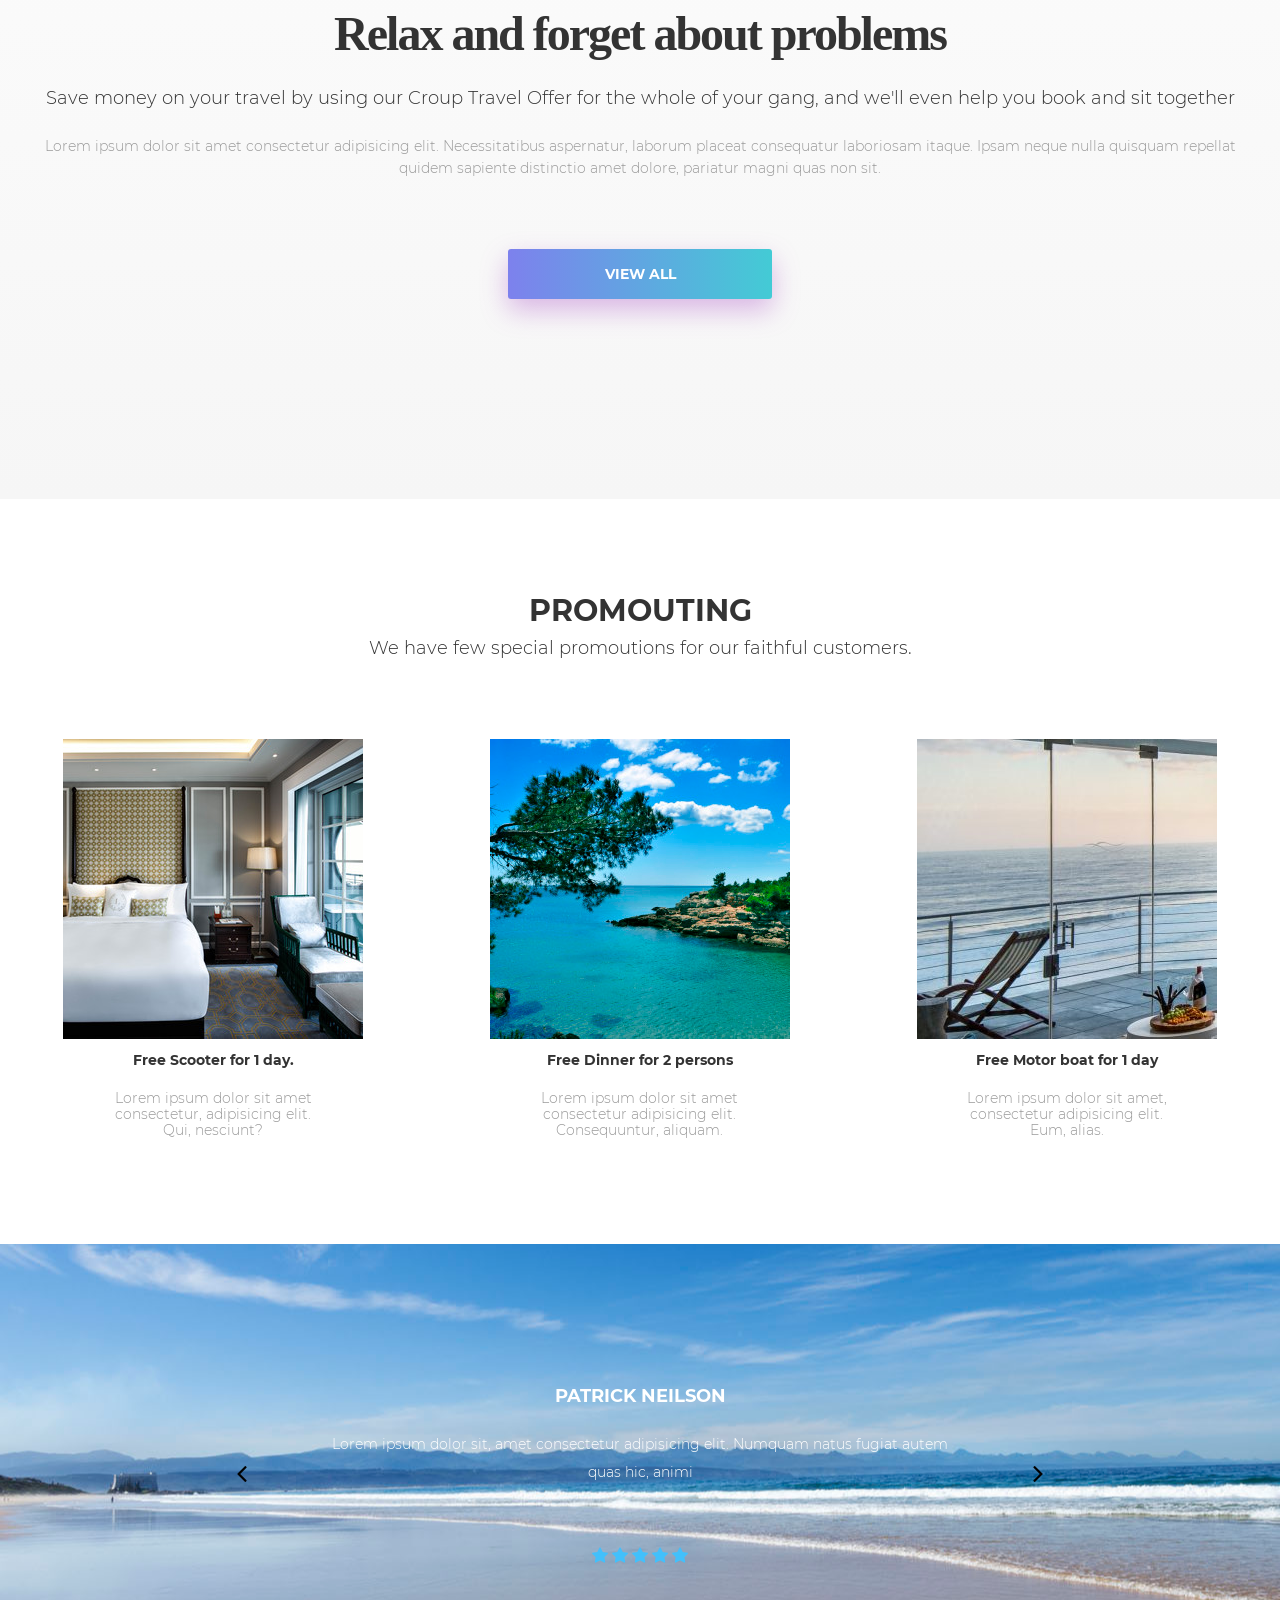
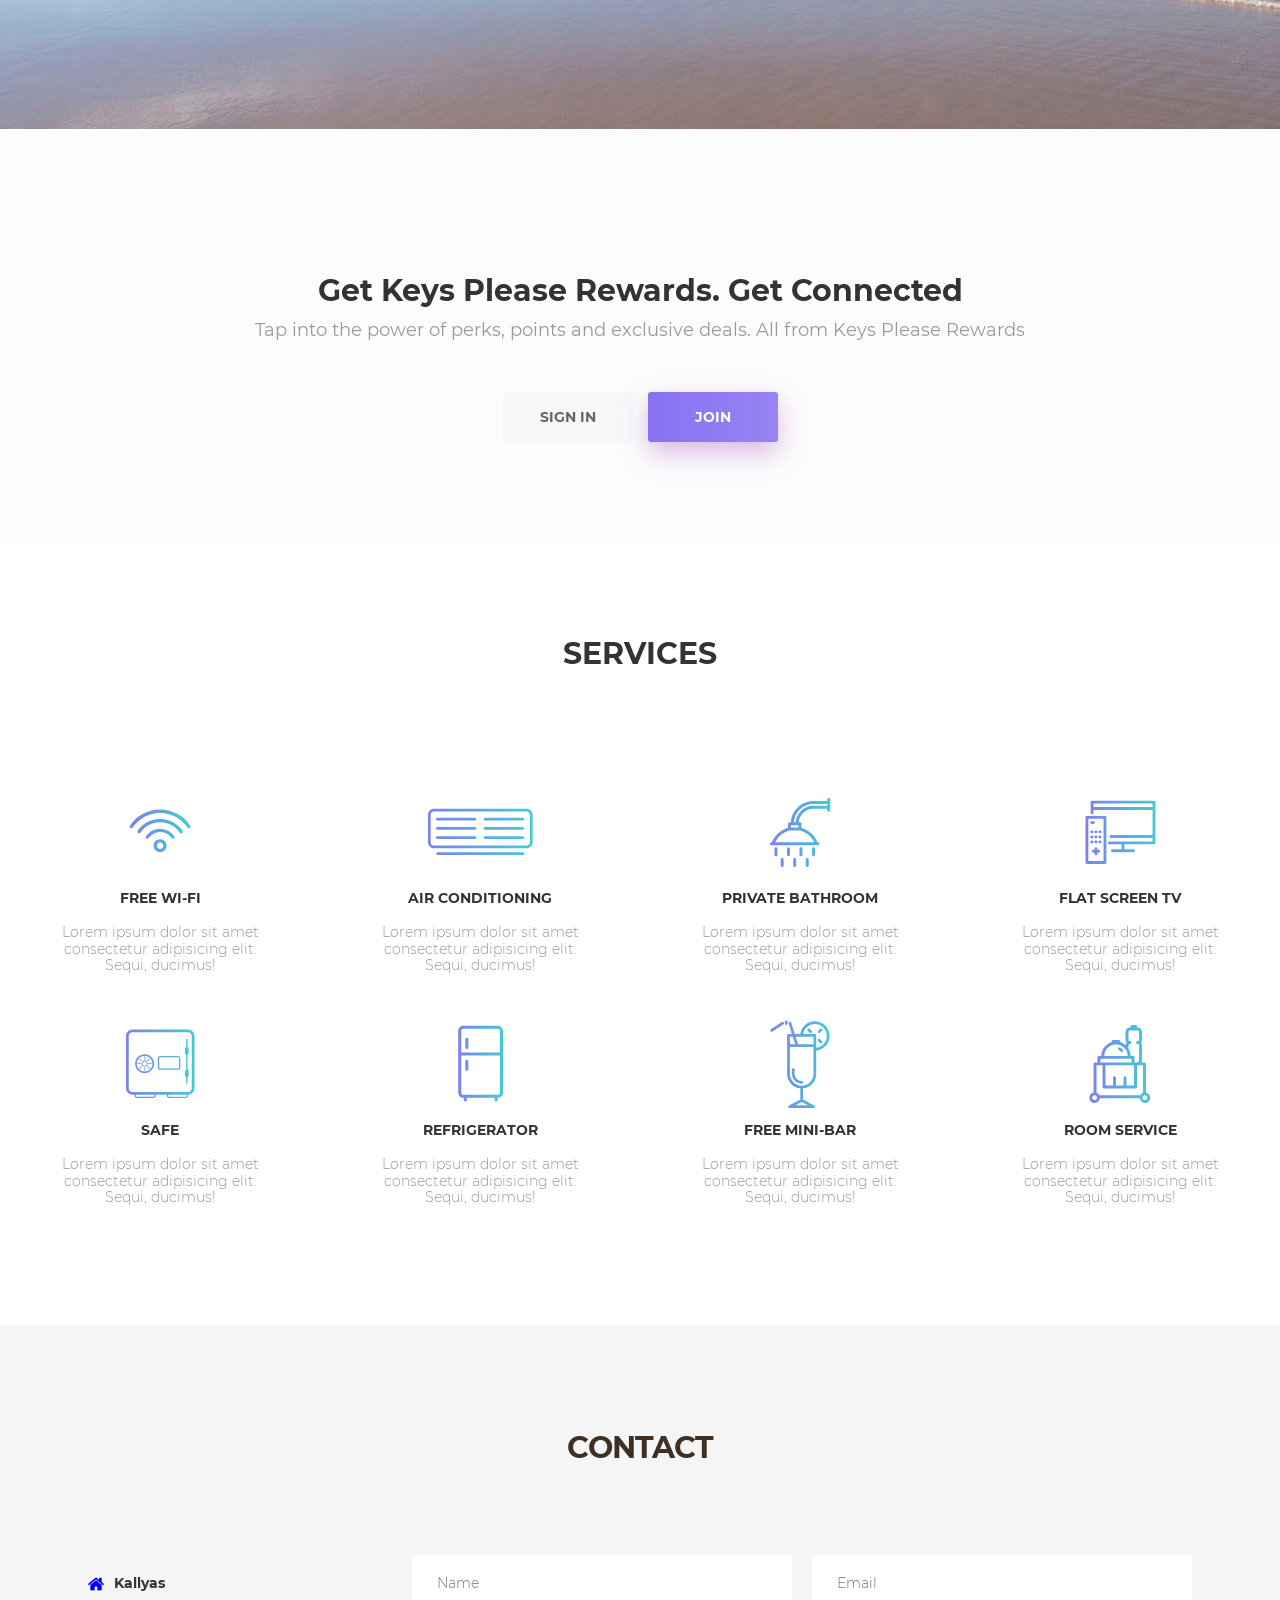
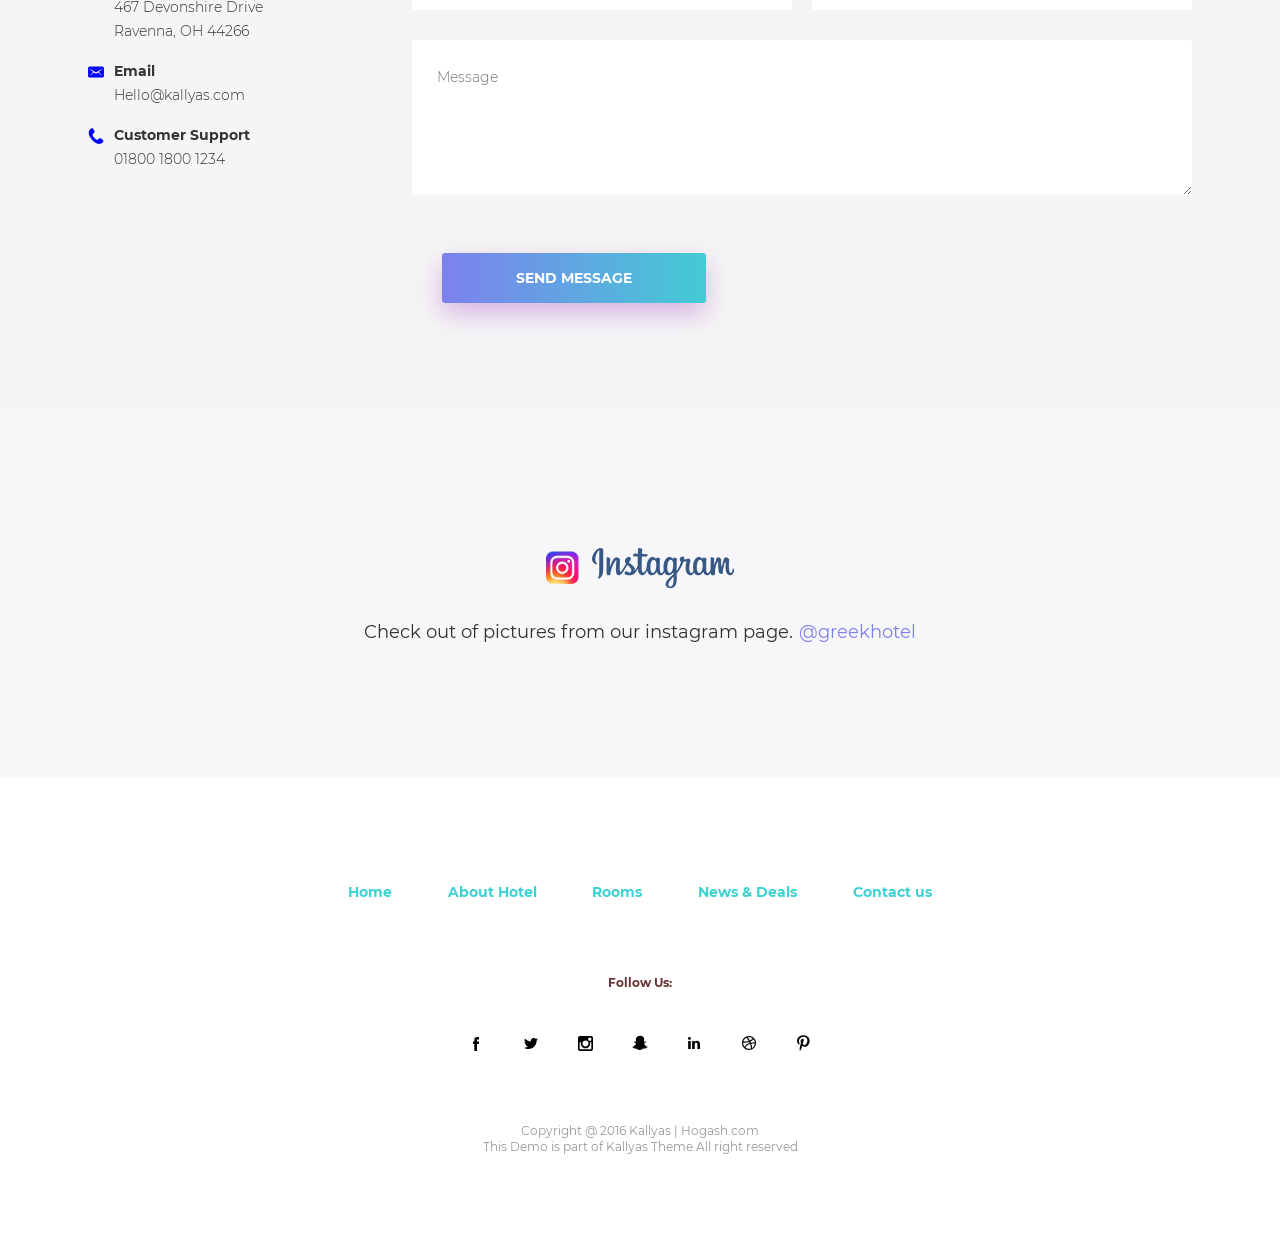
==== commit be0dfadb: "-" ====
--- a/index.html
+++ b/index.html
@@ -36,43 +36,29 @@
             <div class="hero">
                 <div class="luxary_hotel">LUXARY HOTEL & SPA RESORT</div>
                 <div class="perfect_accommodation">We have perfect accommodation for you</div>
-            </div>
-            <div class="hero_bottom">
-                <div class="hero_bottom_header">SEARCH YOUR ROOM</div>
-                <form action="">
-                        <div class="hero_bottom_main">
-                                <div class="accordions">
-                                    <div>
-                                        <span>ARRIVAL DATE</span>
+                <div class="hero_bottom">
+                    <div class="hero_bottom_header">SEARCH YOUR ROOM</div>
+                    <form action="">
+                            <div class="hero_bottom_main">
+                                    <div class="accordions">
                                         <div>
-                                            <input type="date" id="arrival_date"  name="arrival_date" placeholder="Arrival">
-                                            <img src="img/icons/calendar.png" class="calendar"></img>
+                                            <span>ARRIVAL DATE</span>
+                                            <div>
+                                                <input type="date" id="arrival_date"  name="arrival_date" placeholder="Arrival">
+                                                <img src="img/icons/calendar.png" class="calendar"></img>
+                                            </div>
                                         </div>
-                                    </div>
-                                    <div>
-                                        <span>DEPARTURE DATE</span>
                                         <div>
-                                            <input type="date" id="departure_date" name="departure_date" placeholder="Departure">
-                                            <img src="img/icons/calendar.png" class="calendar"></img>
+                                            <span>DEPARTURE DATE</span>
+                                            <div>
+                                                <input type="date" id="departure_date" name="departure_date" placeholder="Departure">
+                                                <img src="img/icons/calendar.png" class="calendar"></img>
+                                            </div>
                                         </div>
-                                    </div>
-                                    <div>
-                                        <span>ADULTS</span>
                                         <div>
-                                                <select name="Adults"  id="adults" class="adults">
-                                                        <option value="1">1</option>
-                                                        <option value="2">2</option>
-                                                        <option value="3">3</option>
-                                                        <option value="4">4</option>
-                                                        <option value="5">5</option>
-                                                   </select>
-                                            <div class="drop-down-arrow"></div>
-                                        </div>
-                                    </div>
-                                    <div>
-                                        <span>CHILDREN</span>
+                                            <span>ADULTS</span>
                                             <div>
-                                                    <select name="Children"  id="children" class="children">
+                                                    <select name="Adults"  id="adults" class="adults">
                                                             <option value="1">1</option>
                                                             <option value="2">2</option>
                                                             <option value="3">3</option>
@@ -81,11 +67,25 @@
                                                        </select>
                                                 <div class="drop-down-arrow"></div>
                                             </div>
+                                        </div>
+                                        <div>
+                                            <span>CHILDREN</span>
+                                                <div>
+                                                        <select name="Children"  id="children" class="children">
+                                                                <option value="1">1</option>
+                                                                <option value="2">2</option>
+                                                                <option value="3">3</option>
+                                                                <option value="4">4</option>
+                                                                <option value="5">5</option>
+                                                           </select>
+                                                    <div class="drop-down-arrow"></div>
+                                                </div>
+                                        </div>
                                     </div>
+                                    <input type="submit" value="CHECK AVAILABILITY" href="#" class="colored_button hero_botton">
                                 </div>
-                                <input type="submit" value="CHECK AVAILABILITY" href="#" class="colored_button hero_botton">
-                            </div>
-                </form>
+                    </form>
+                </div>
             </div>
         </header>
     </div>
@@ -128,34 +128,6 @@
                         </div>
                     </div>
                 </div>
-            </div>
-        </section>
-    </div>
-    <!-- gallery -->
-    <div class="container">
-        <section class="gallery">
-            <div class="gallery_header Montserrat_700 h1">GALLERY</div>
-            <div class="gallery_header_text Montserrat_300 h2">These are real photos from our customers.</div>
-            <div class="images">
-                    <div class="images_part">
-                        <div class="big_image">
-                            <img src="img/images/beach.jpg" alt="">
-                        </div>
-                        <div class="little_images">
-                            <img src="img/images/view1.jpg" alt="">
-                            <img src="img/images/view2.jpg" alt="">
-                        </div>
-                    </div>
-                    <div class="images_bottom">
-                        <div>
-                            <span class="images_text_header Montserrat_700">Mayfair Hotel & Spa in Coconut Grove </span>
-                            <div class="images_text Montserrat_300">
-                                Lorem ipsum dolor sit amet consectetur adipisicing elit. Omnis culpa quasi ut accusamus
-                                esse impedit porro rerum soluta dolorum ea.
-                            </div>
-                        </div>
-                        <a href="#" class="images_button">VIEW ALL</a>
-                    </div>
             </div>
         </section>
     </div>
